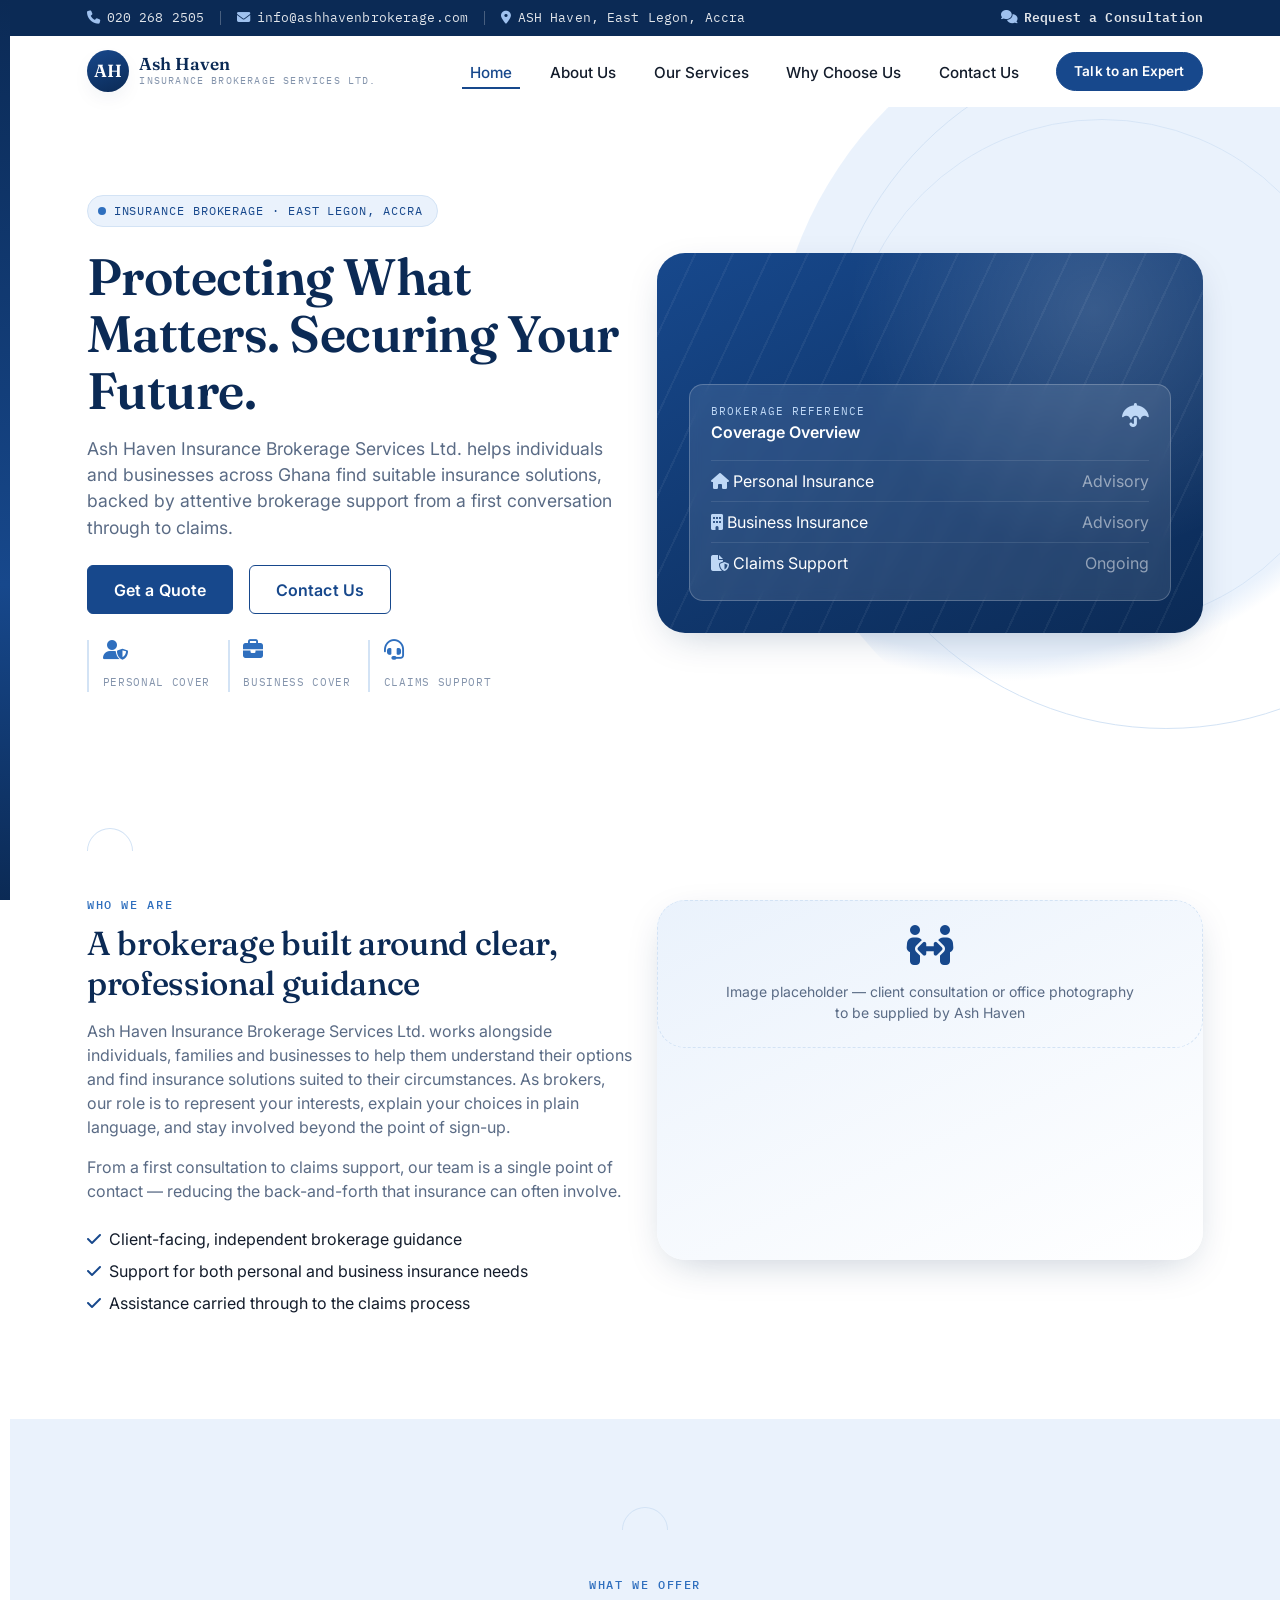
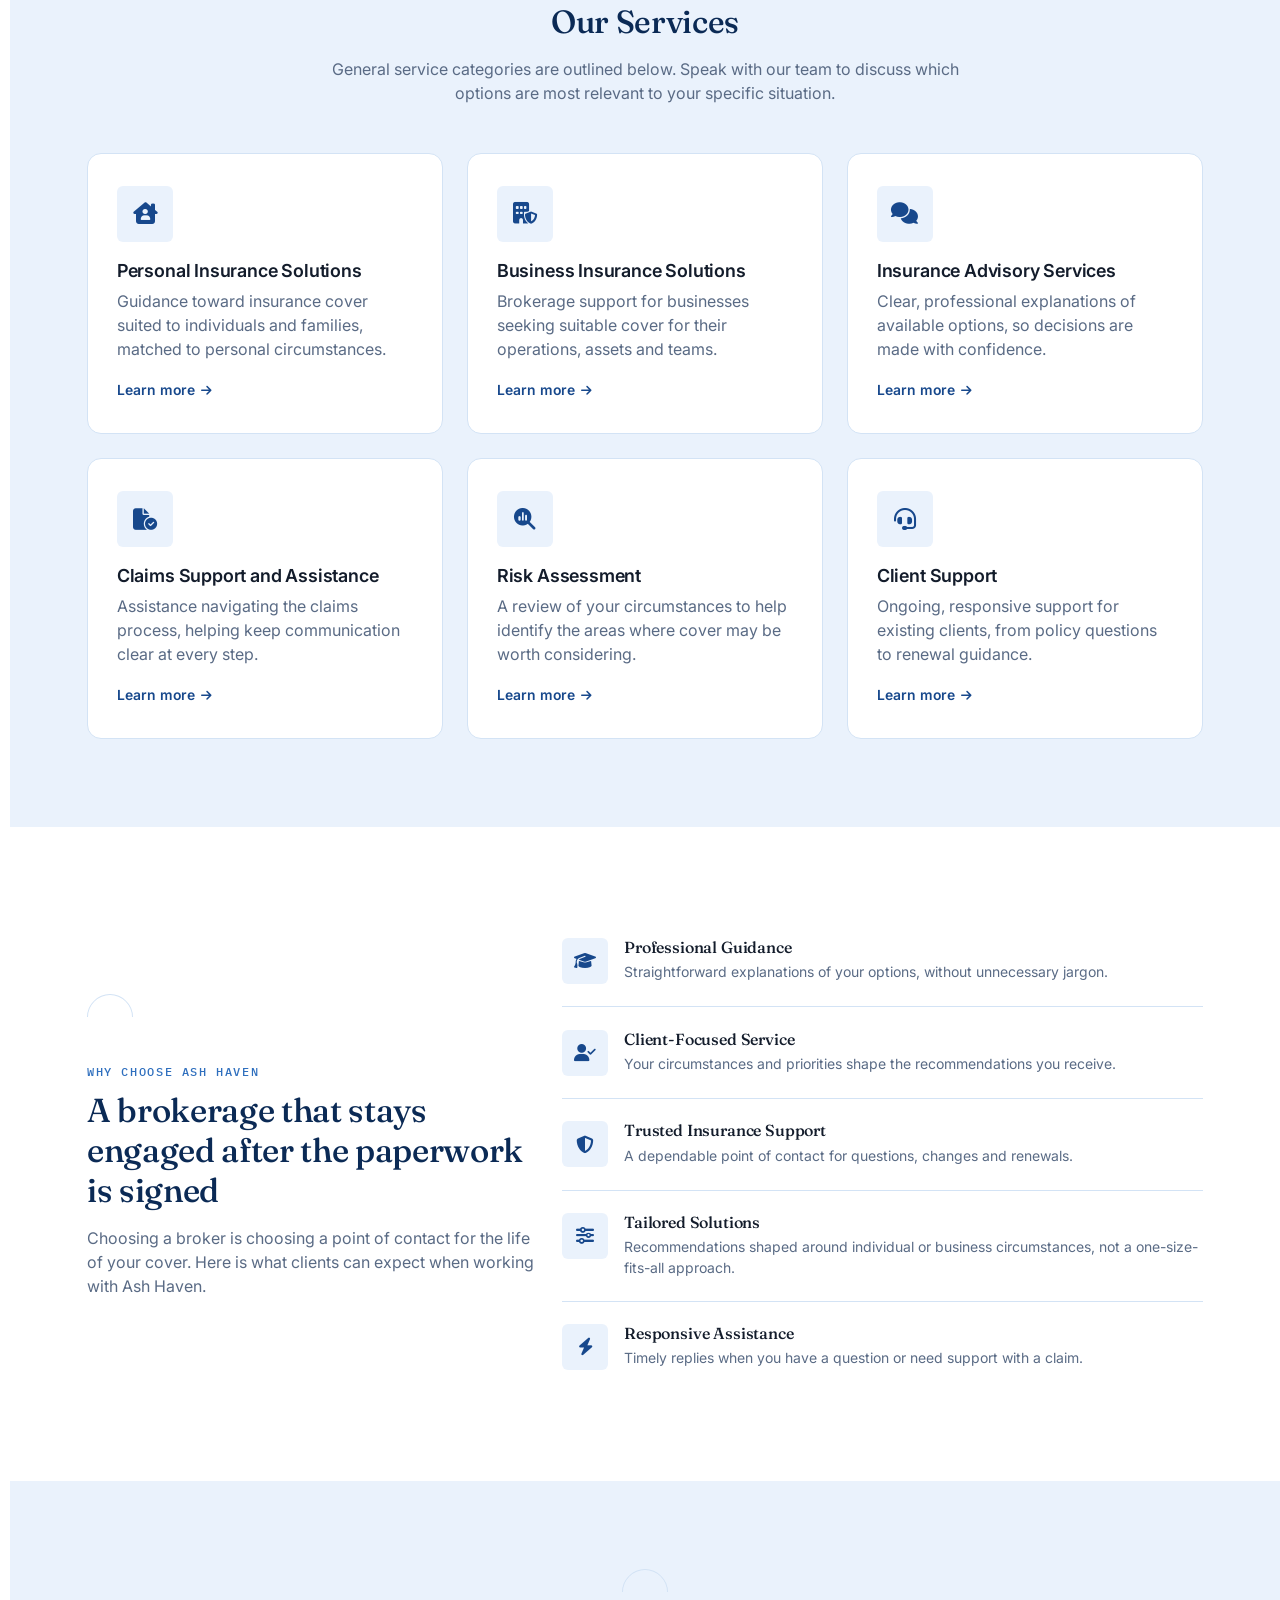
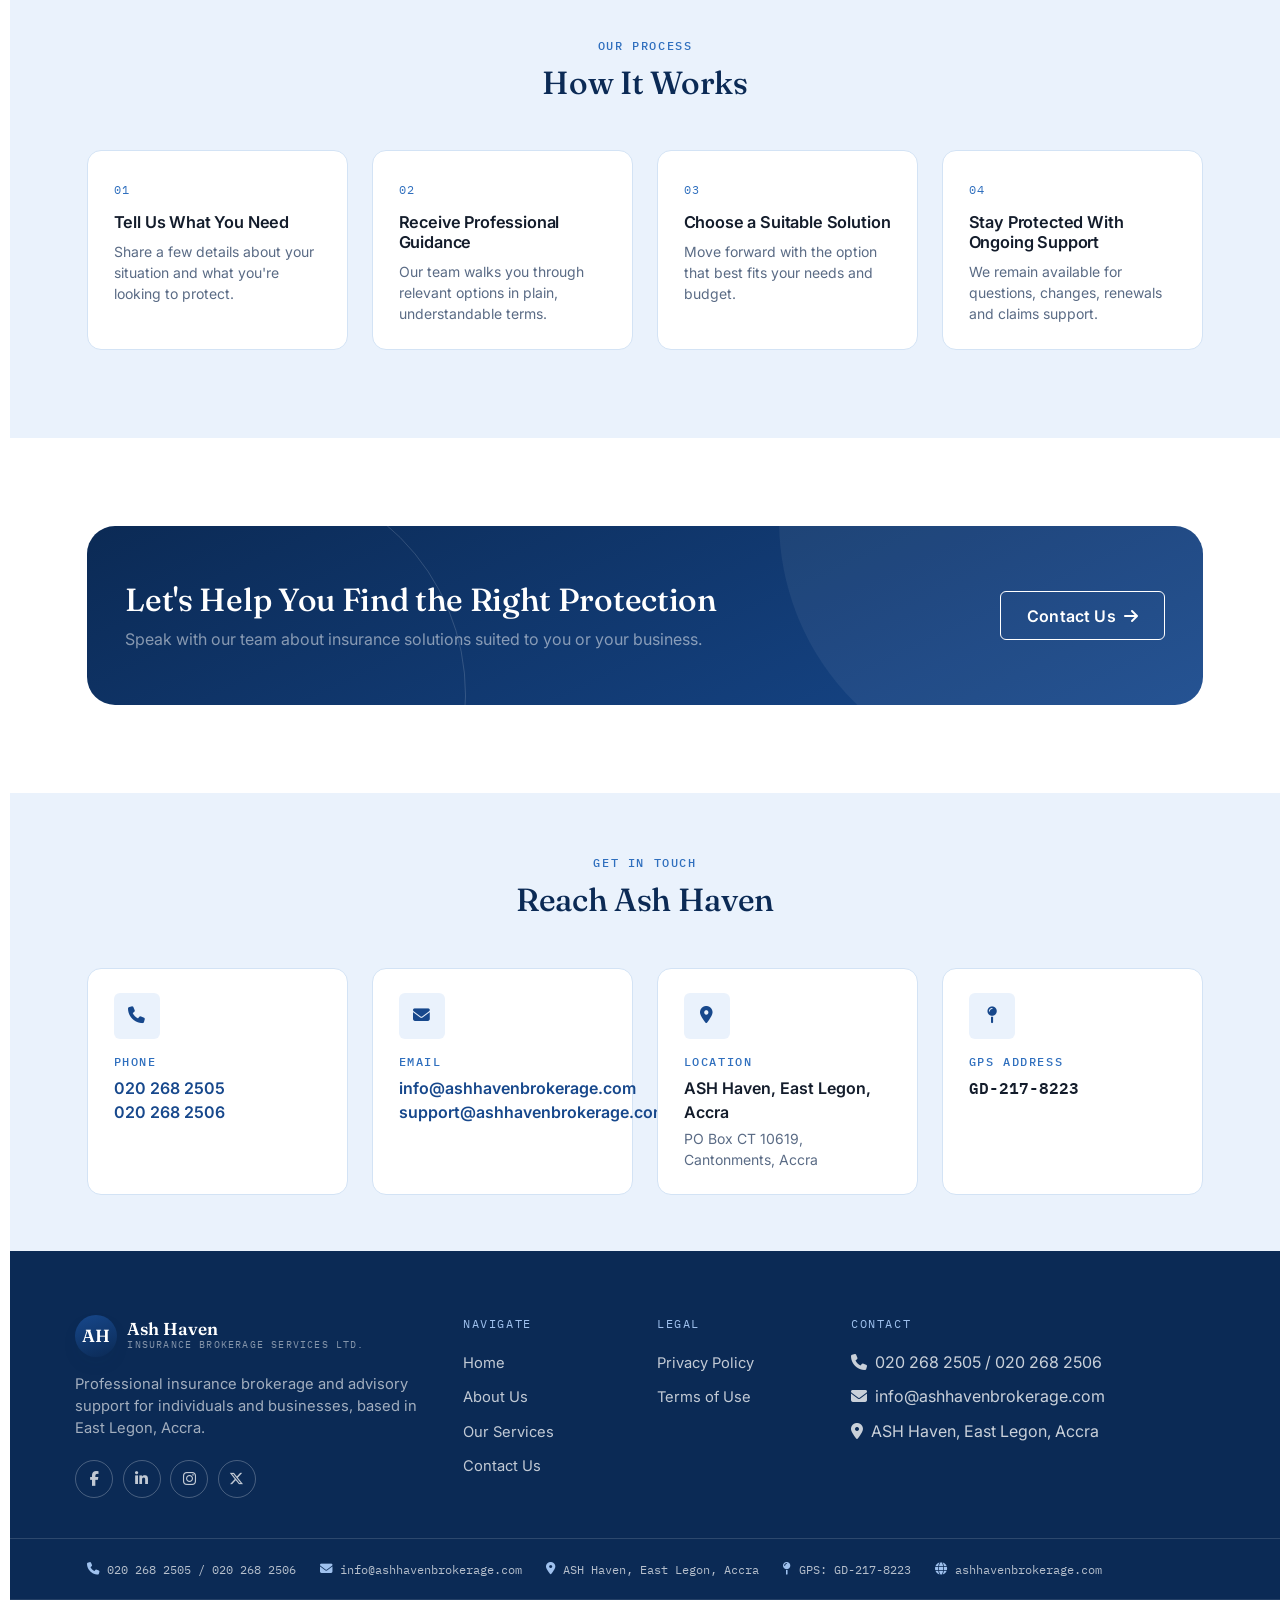
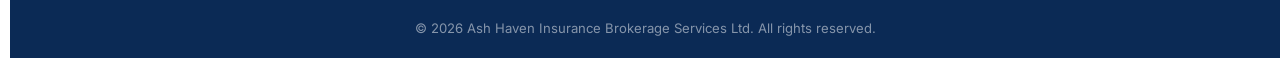
==== index.html @ ca1a1d27 "Add files via upload" ====
<!DOCTYPE html>
<html lang="en">
<head>
  <meta charset="UTF-8">
  <meta name="viewport" content="width=device-width, initial-scale=1.0">
  <title>Ash Haven Insurance Brokerage Services Ltd. | Insurance Brokerage in Accra, Ghana</title>
  <meta name="description" content="Ash Haven Insurance Brokerage Services Ltd. provides professional insurance brokerage and advisory support for individuals and businesses in East Legon, Accra, Ghana.">
  <meta name="keywords" content="Insurance Brokerage Services in Ghana, Insurance Brokerage in Accra, Insurance Advisory Services, Business and Personal Insurance Support">
  <meta name="author" content="Ash Haven Insurance Brokerage Services Ltd.">

  <!-- Open Graph -->
  <meta property="og:type" content="website">
  <meta property="og:title" content="Ash Haven Insurance Brokerage Services Ltd.">
  <meta property="og:description" content="Protecting what matters. Professional insurance brokerage and advisory support for individuals and businesses in Accra, Ghana.">
  <meta property="og:url" content="https://ashhavenbrokerage.com/">
  <meta property="og:site_name" content="Ash Haven Insurance Brokerage Services Ltd.">
  <!-- Replace with the final social preview image before launch -->
  <meta property="og:image" content="assets/images/og-cover.jpg">

  <!-- Favicon placeholder — replace with the official Ash Haven mark -->
  <link rel="icon" type="image/png" href="assets/images/favicon.png">

  <!-- Fonts -->
  <link rel="preconnect" href="https://fonts.googleapis.com">
  <link href="https://fonts.googleapis.com/css2?family=Fraunces:opsz,wght@9..144,500;9..144,600;9..144,700&family=Inter:wght@400;500;600;700&family=IBM+Plex+Mono:wght@400;500&display=swap" rel="stylesheet">

  <!-- Bootstrap 5 -->
  <link href="https://cdn.jsdelivr.net/npm/bootstrap@5.3.3/dist/css/bootstrap.min.css" rel="stylesheet">
  <!-- Font Awesome -->
  <link rel="stylesheet" href="https://cdnjs.cloudflare.com/ajax/libs/font-awesome/6.5.2/css/all.min.css">

  <!-- Site styles -->
  <link rel="stylesheet" href="assets/css/style.css">
</head>
<body>

  <!-- Signature spine (see style.css for notes) -->
  <div class="spine" aria-hidden="true"></div>

  <!-- =========================================================
       TOP CONTACT BAR
       ========================================================= -->
  <div class="topbar d-none d-md-block">
    <div class="container d-flex justify-content-between align-items-center py-2">
      <div class="d-flex align-items-center gap-3">
        <a href="tel:0202682505"><i class="fa-solid fa-phone"></i>020 268 2505</a>
        <span class="divider"></span>
        <a href="mailto:info@ashhavenbrokerage.com"><i class="fa-solid fa-envelope"></i>info@ashhavenbrokerage.com</a>
        <span class="divider"></span>
        <span><i class="fa-solid fa-location-dot"></i>ASH Haven, East Legon, Accra</span>
      </div>
      <a href="contact.html" class="fw-semibold"><i class="fa-solid fa-comments"></i>Request a Consultation</a>
    </div>
  </div>

  <!-- =========================================================
       NAVIGATION
       ========================================================= -->
  <nav class="navbar navbar-expand-lg main-nav sticky-top">
    <div class="container">
      <a class="navbar-brand-wrap text-decoration-none" href="index.html">
        <span class="brand-mark">AH</span>
        <span>
          <span class="brand-name">Ash Haven</span>
          <span class="brand-sub">Insurance Brokerage Services Ltd.</span>
        </span>
      </a>
      <button class="navbar-toggler" type="button" data-bs-toggle="collapse" data-bs-target="#mainNavCollapse" aria-controls="mainNavCollapse" aria-expanded="false" aria-label="Toggle navigation">
        <span class="navbar-toggler-icon"></span>
      </button>
      <div class="collapse navbar-collapse justify-content-end" id="mainNavCollapse">
        <ul class="navbar-nav align-items-lg-center gap-lg-1 py-3 py-lg-0">
          <li class="nav-item"><a class="nav-link active" href="index.html">Home</a></li>
          <li class="nav-item"><a class="nav-link" href="about.html">About Us</a></li>
          <li class="nav-item"><a class="nav-link" href="services.html">Our Services</a></li>
          <li class="nav-item"><a class="nav-link" href="index.html#why-choose-us">Why Choose Us</a></li>
          <li class="nav-item"><a class="nav-link" href="contact.html">Contact Us</a></li>
          <li class="nav-item ms-lg-3">
            <a class="btn btn-brand btn-sm-pill" href="contact.html">Talk to an Expert</a>
          </li>
        </ul>
      </div>
    </div>
  </nav>

  <!-- =========================================================
       HERO
       ========================================================= -->
  <header class="hero">
    <div class="hero-arc" aria-hidden="true"></div>
    <div class="hero-arc-line" aria-hidden="true"></div>
    <div class="hero-arc-line inner" aria-hidden="true"></div>
    <div class="container hero-content">
      <div class="row align-items-center gy-5">
        <div class="col-lg-6">
          <span class="hero-badge"><span class="dot"></span>Insurance Brokerage &middot; East Legon, Accra</span>
          <h1>Protecting What Matters. Securing Your Future.</h1>
          <p class="hero-lead mt-3 mb-4">
            Ash Haven Insurance Brokerage Services Ltd. helps individuals and businesses
            across Ghana find suitable insurance solutions, backed by attentive brokerage
            support from a first conversation through to claims.
          </p>
          <div class="d-flex flex-wrap gap-3">
            <a href="contact.html" class="btn btn-brand">Get a Quote</a>
            <a href="contact.html" class="btn btn-outline-navy">Contact Us</a>
          </div>

          <div class="hero-stats-row">
            <div class="hero-stat">
              <i class="fa-solid fa-user-shield mb-2 d-block fs-5"></i>
              <span class="hero-stat-label">Personal Cover</span>
            </div>
            <div class="hero-stat">
              <i class="fa-solid fa-briefcase mb-2 d-block fs-5"></i>
              <span class="hero-stat-label">Business Cover</span>
            </div>
            <div class="hero-stat">
              <i class="fa-solid fa-headset mb-2 d-block fs-5"></i>
              <span class="hero-stat-label">Claims Support</span>
            </div>
          </div>
        </div>

        <div class="col-lg-6">
          <!-- Replace with official brand photography before launch -->
          <div class="hero-visual">
            <div class="hero-visual-card">
              <div class="d-flex justify-content-between align-items-start mb-3">
                <div>
                  <span class="d-block" style="font-family:var(--font-mono); font-size:0.7rem; letter-spacing:.1em; text-transform:uppercase; color:#BFD8F6;">Brokerage Reference</span>
                  <span class="fw-semibold">Coverage Overview</span>
                </div>
                <i class="fa-solid fa-umbrella fs-4"></i>
              </div>
              <div class="d-flex justify-content-between py-2 border-top border-white border-opacity-10">
                <span><i class="fa-solid fa-house"></i> Personal Insurance</span>
                <span class="text-white-50">Advisory</span>
              </div>
              <div class="d-flex justify-content-between py-2 border-top border-white border-opacity-10">
                <span><i class="fa-solid fa-building"></i> Business Insurance</span>
                <span class="text-white-50">Advisory</span>
              </div>
              <div class="d-flex justify-content-between py-2 border-top border-white border-opacity-10">
                <span><i class="fa-solid fa-file-shield"></i> Claims Support</span>
                <span class="text-white-50">Ongoing</span>
              </div>
            </div>
          </div>
        </div>
      </div>
    </div>
  </header>

  <!-- =========================================================
       TRUST / INTRODUCTION
       ========================================================= -->
  <section class="section">
    <div class="container">
      <div class="row align-items-center gy-5">
        <div class="col-lg-6 reveal">
          <div class="divider-arc"></div>
          <span class="eyebrow">Who We Are</span>
          <h2 class="mt-2 mb-3" style="font-size:clamp(1.6rem,2.6vw,2.1rem);">A brokerage built around clear, professional guidance</h2>
          <p class="text-slate mb-3">
            Ash Haven Insurance Brokerage Services Ltd. works alongside individuals, families
            and businesses to help them understand their options and find insurance solutions
            suited to their circumstances. As brokers, our role is to represent your interests,
            explain your choices in plain language, and stay involved beyond the point of sign-up.
          </p>
          <p class="text-slate mb-4">
            From a first consultation to claims support, our team is a single point of contact —
            reducing the back-and-forth that insurance can often involve.
          </p>
          <ul class="list-unstyled d-flex flex-column gap-2">
            <li><i class="fa-solid fa-check text-brand me-2"></i>Client-facing, independent brokerage guidance</li>
            <li><i class="fa-solid fa-check text-brand me-2"></i>Support for both personal and business insurance needs</li>
            <li><i class="fa-solid fa-check text-brand me-2"></i>Assistance carried through to the claims process</li>
          </ul>
        </div>
        <div class="col-lg-6 reveal reveal-delay-1">
          <div class="rounded-lg shadow-soft overflow-hidden position-relative" style="min-height:360px; background: linear-gradient(155deg, var(--blue-pale), var(--white));">
            <!-- Placeholder for a professional photograph (advisor with client, or office setting). Replace src path once official photography is available. -->
            <div class="d-flex flex-column align-items-center justify-content-center h-100 text-center p-4" style="border: 1.5px dashed var(--blue-hairline); border-radius: var(--radius-lg);">
              <i class="fa-solid fa-people-arrows fs-1 text-brand mb-3"></i>
              <p class="text-slate mb-0 small">Image placeholder — client consultation or office photography<br>to be supplied by Ash Haven</p>
            </div>
          </div>
        </div>
      </div>
    </div>
  </section>

  <!-- =========================================================
       OUR SERVICES
       ========================================================= -->
  <section class="section bg-pale">
    <div class="container">
      <div class="section-head mx-auto text-center reveal">
        <div class="divider-arc mx-auto"></div>
        <span class="eyebrow">What We Offer</span>
        <h2 class="mt-2">Our Services</h2>
        <p class="text-slate mt-3">
          General service categories are outlined below. Speak with our team to discuss
          which options are most relevant to your specific situation.
        </p>
      </div>

      <div class="row g-4">
        <div class="col-md-6 col-lg-4 reveal">
          <div class="card-service">
            <div class="icon-tile"><i class="fa-solid fa-house-chimney-user"></i></div>
            <h3>Personal Insurance Solutions</h3>
            <p class="text-slate">Guidance toward insurance cover suited to individuals and families, matched to personal circumstances.</p>
            <a href="services.html" class="service-link text-brand">Learn more <i class="fa-solid fa-arrow-right"></i></a>
          </div>
        </div>
        <div class="col-md-6 col-lg-4 reveal reveal-delay-1">
          <div class="card-service">
            <div class="icon-tile"><i class="fa-solid fa-building-shield"></i></div>
            <h3>Business Insurance Solutions</h3>
            <p class="text-slate">Brokerage support for businesses seeking suitable cover for their operations, assets and teams.</p>
            <a href="services.html" class="service-link text-brand">Learn more <i class="fa-solid fa-arrow-right"></i></a>
          </div>
        </div>
        <div class="col-md-6 col-lg-4 reveal reveal-delay-2">
          <div class="card-service">
            <div class="icon-tile"><i class="fa-solid fa-comments"></i></div>
            <h3>Insurance Advisory Services</h3>
            <p class="text-slate">Clear, professional explanations of available options, so decisions are made with confidence.</p>
            <a href="services.html" class="service-link text-brand">Learn more <i class="fa-solid fa-arrow-right"></i></a>
          </div>
        </div>
        <div class="col-md-6 col-lg-4 reveal">
          <div class="card-service">
            <div class="icon-tile"><i class="fa-solid fa-file-circle-check"></i></div>
            <h3>Claims Support and Assistance</h3>
            <p class="text-slate">Assistance navigating the claims process, helping keep communication clear at every step.</p>
            <a href="services.html" class="service-link text-brand">Learn more <i class="fa-solid fa-arrow-right"></i></a>
          </div>
        </div>
        <div class="col-md-6 col-lg-4 reveal reveal-delay-1">
          <div class="card-service">
            <div class="icon-tile"><i class="fa-solid fa-magnifying-glass-chart"></i></div>
            <h3>Risk Assessment</h3>
            <p class="text-slate">A review of your circumstances to help identify the areas where cover may be worth considering.</p>
            <a href="services.html" class="service-link text-brand">Learn more <i class="fa-solid fa-arrow-right"></i></a>
          </div>
        </div>
        <div class="col-md-6 col-lg-4 reveal reveal-delay-2">
          <div class="card-service">
            <div class="icon-tile"><i class="fa-solid fa-headset"></i></div>
            <h3>Client Support</h3>
            <p class="text-slate">Ongoing, responsive support for existing clients, from policy questions to renewal guidance.</p>
            <a href="services.html" class="service-link text-brand">Learn more <i class="fa-solid fa-arrow-right"></i></a>
          </div>
        </div>
      </div>
    </div>
  </section>

  <!-- =========================================================
       WHY CHOOSE ASH HAVEN
       ========================================================= -->
  <section class="section" id="why-choose-us">
    <div class="container">
      <div class="row align-items-center gy-5">
        <div class="col-lg-5 reveal">
          <div class="divider-arc"></div>
          <span class="eyebrow">Why Choose Ash Haven</span>
          <h2 class="mt-2 mb-3" style="font-size:clamp(1.6rem,2.6vw,2.1rem);">A brokerage that stays engaged after the paperwork is signed</h2>
          <p class="text-slate">
            Choosing a broker is choosing a point of contact for the life of your cover.
            Here is what clients can expect when working with Ash Haven.
          </p>
        </div>
        <div class="col-lg-7 reveal reveal-delay-1">
          <div class="card-value">
            <div class="icon-tile"><i class="fa-solid fa-graduation-cap"></i></div>
            <div>
              <h3 class="h6 mb-1">Professional Guidance</h3>
              <p class="text-slate mb-0 small">Straightforward explanations of your options, without unnecessary jargon.</p>
            </div>
          </div>
          <div class="card-value">
            <div class="icon-tile"><i class="fa-solid fa-user-check"></i></div>
            <div>
              <h3 class="h6 mb-1">Client-Focused Service</h3>
              <p class="text-slate mb-0 small">Your circumstances and priorities shape the recommendations you receive.</p>
            </div>
          </div>
          <div class="card-value">
            <div class="icon-tile"><i class="fa-solid fa-shield-halved"></i></div>
            <div>
              <h3 class="h6 mb-1">Trusted Insurance Support</h3>
              <p class="text-slate mb-0 small">A dependable point of contact for questions, changes and renewals.</p>
            </div>
          </div>
          <div class="card-value">
            <div class="icon-tile"><i class="fa-solid fa-sliders"></i></div>
            <div>
              <h3 class="h6 mb-1">Tailored Solutions</h3>
              <p class="text-slate mb-0 small">Recommendations shaped around individual or business circumstances, not a one-size-fits-all approach.</p>
            </div>
          </div>
          <div class="card-value">
            <div class="icon-tile"><i class="fa-solid fa-bolt"></i></div>
            <div>
              <h3 class="h6 mb-1">Responsive Assistance</h3>
              <p class="text-slate mb-0 small">Timely replies when you have a question or need support with a claim.</p>
            </div>
          </div>
        </div>
      </div>
    </div>
  </section>

  <!-- =========================================================
       HOW IT WORKS
       ========================================================= -->
  <section class="section bg-pale">
    <div class="container">
      <div class="section-head mx-auto text-center reveal">
        <div class="divider-arc mx-auto"></div>
        <span class="eyebrow">Our Process</span>
        <h2 class="mt-2">How It Works</h2>
      </div>

      <div class="row g-4">
        <div class="col-md-6 col-lg-3 reveal position-relative">
          <div class="step-card">
            <span class="step-number">01</span>
            <h3>Tell Us What You Need</h3>
            <p class="text-slate small mb-0">Share a few details about your situation and what you're looking to protect.</p>
          </div>
          <i class="fa-solid fa-chevron-right step-connector"></i>
        </div>
        <div class="col-md-6 col-lg-3 reveal reveal-delay-1 position-relative">
          <div class="step-card">
            <span class="step-number">02</span>
            <h3>Receive Professional Guidance</h3>
            <p class="text-slate small mb-0">Our team walks you through relevant options in plain, understandable terms.</p>
          </div>
          <i class="fa-solid fa-chevron-right step-connector"></i>
        </div>
        <div class="col-md-6 col-lg-3 reveal reveal-delay-2 position-relative">
          <div class="step-card">
            <span class="step-number">03</span>
            <h3>Choose a Suitable Solution</h3>
            <p class="text-slate small mb-0">Move forward with the option that best fits your needs and budget.</p>
          </div>
          <i class="fa-solid fa-chevron-right step-connector"></i>
        </div>
        <div class="col-md-6 col-lg-3 reveal reveal-delay-3">
          <div class="step-card">
            <span class="step-number">04</span>
            <h3>Stay Protected With Ongoing Support</h3>
            <p class="text-slate small mb-0">We remain available for questions, changes, renewals and claims support.</p>
          </div>
        </div>
      </div>
    </div>
  </section>

  <!-- =========================================================
       CALL TO ACTION
       ========================================================= -->
  <section class="section">
    <div class="container">
      <div class="cta-band reveal">
        <div class="row align-items-center gy-4">
          <div class="col-lg-8">
            <h2 class="mb-2" style="font-size:clamp(1.5rem,2.6vw,2rem);">Let's Help You Find the Right Protection</h2>
            <p class="mb-0 text-white-50">Speak with our team about insurance solutions suited to you or your business.</p>
          </div>
          <div class="col-lg-4 text-lg-end cta-actions">
            <a href="contact.html" class="btn btn-outline-brand">Contact Us <i class="fa-solid fa-arrow-right ms-1"></i></a>
          </div>
        </div>
      </div>
    </div>
  </section>

  <!-- =========================================================
       CONTACT PREVIEW
       ========================================================= -->
  <section class="section-sm bg-pale">
    <div class="container">
      <div class="section-head mx-auto text-center reveal">
        <span class="eyebrow">Get in Touch</span>
        <h2 class="mt-2">Reach Ash Haven</h2>
      </div>
      <div class="row g-4">
        <div class="col-md-6 col-lg-3 reveal">
          <div class="contact-info-card">
            <div class="icon-tile"><i class="fa-solid fa-phone"></i></div>
            <span class="eyebrow">Phone</span>
            <a href="tel:0202682505" class="d-block text-ink text-decoration-none fw-semibold">020 268 2505</a>
            <a href="tel:0202682506" class="d-block text-ink text-decoration-none fw-semibold">020 268 2506</a>
          </div>
        </div>
        <div class="col-md-6 col-lg-3 reveal reveal-delay-1">
          <div class="contact-info-card">
            <div class="icon-tile"><i class="fa-solid fa-envelope"></i></div>
            <span class="eyebrow">Email</span>
            <a href="mailto:info@ashhavenbrokerage.com" class="d-block text-decoration-none fw-semibold">info@ashhavenbrokerage.com</a>
            <a href="mailto:support@ashhavenbrokerage.com" class="d-block text-decoration-none fw-semibold">support@ashhavenbrokerage.com</a>
          </div>
        </div>
        <div class="col-md-6 col-lg-3 reveal reveal-delay-2">
          <div class="contact-info-card">
            <div class="icon-tile"><i class="fa-solid fa-location-dot"></i></div>
            <span class="eyebrow">Location</span>
            <span class="d-block fw-semibold">ASH Haven, East Legon, Accra</span>
            <span class="d-block text-slate small mt-1">PO Box CT 10619, Cantonments, Accra</span>
          </div>
        </div>
        <div class="col-md-6 col-lg-3 reveal reveal-delay-3">
          <div class="contact-info-card">
            <div class="icon-tile"><i class="fa-solid fa-map-pin"></i></div>
            <span class="eyebrow">GPS Address</span>
            <span class="d-block fw-semibold" style="font-family:var(--font-mono);">GD-217-8223</span>
          </div>
        </div>
      </div>
    </div>
  </section>

  <!-- =========================================================
       FOOTER
       ========================================================= -->
  <footer class="site-footer">
    <div class="container footer-top">
      <div class="row gy-4">
        <div class="col-lg-4 footer-brand">
          <div class="navbar-brand-wrap mb-3">
            <span class="brand-mark">AH</span>
            <span>
              <span class="brand-name">Ash Haven</span>
              <span class="brand-sub">Insurance Brokerage Services Ltd.</span>
            </span>
          </div>
          <p class="footer-desc">
            Professional insurance brokerage and advisory support for individuals
            and businesses, based in East Legon, Accra.
          </p>
          <div class="social-row">
            <!-- Replace href values with official social profiles -->
            <a href="#" class="social-icon" aria-label="Facebook"><i class="fa-brands fa-facebook-f"></i></a>
            <a href="#" class="social-icon" aria-label="LinkedIn"><i class="fa-brands fa-linkedin-in"></i></a>
            <a href="#" class="social-icon" aria-label="Instagram"><i class="fa-brands fa-instagram"></i></a>
            <a href="#" class="social-icon" aria-label="X (Twitter)"><i class="fa-brands fa-x-twitter"></i></a>
          </div>
        </div>
        <div class="col-6 col-lg-2">
          <div class="footer-heading">Navigate</div>
          <ul class="list-unstyled footer-links">
            <li><a href="index.html">Home</a></li>
            <li><a href="about.html">About Us</a></li>
            <li><a href="services.html">Our Services</a></li>
            <li><a href="contact.html">Contact Us</a></li>
          </ul>
        </div>
        <div class="col-6 col-lg-2">
          <div class="footer-heading">Legal</div>
          <ul class="list-unstyled footer-links">
            <!-- Placeholder pages — link to real policies before launch -->
            <li><a href="#">Privacy Policy</a></li>
            <li><a href="#">Terms of Use</a></li>
          </ul>
        </div>
        <div class="col-lg-4">
          <div class="footer-heading">Contact</div>
          <ul class="list-unstyled footer-links">
            <li><i class="fa-solid fa-phone me-2"></i>020 268 2505 / 020 268 2506</li>
            <li><i class="fa-solid fa-envelope me-2"></i>info@ashhavenbrokerage.com</li>
            <li><i class="fa-solid fa-location-dot me-2"></i>ASH Haven, East Legon, Accra</li>
          </ul>
        </div>
      </div>
    </div>

    <!-- Letterhead-style contact strip -->
    <div class="footer-strip">
      <div class="container d-flex flex-wrap gap-3 gap-md-4 justify-content-center justify-content-md-start">
        <span class="strip-item"><i class="fa-solid fa-phone"></i>020 268 2505 / 020 268 2506</span>
        <span class="strip-item"><i class="fa-solid fa-envelope"></i>info@ashhavenbrokerage.com</span>
        <span class="strip-item"><i class="fa-solid fa-location-dot"></i>ASH Haven, East Legon, Accra</span>
        <span class="strip-item"><i class="fa-solid fa-map-pin"></i>GPS: GD-217-8223</span>
        <span class="strip-item"><i class="fa-solid fa-globe"></i>ashhavenbrokerage.com</span>
      </div>
    </div>

    <div class="footer-bottom text-center">
      <div class="container">
        &copy; <span data-current-year></span> Ash Haven Insurance Brokerage Services Ltd. All rights reserved.
      </div>
    </div>
  </footer>

  <button class="scroll-top-btn" aria-label="Scroll to top">
    <i class="fa-solid fa-arrow-up"></i>
  </button>

  <!-- Bootstrap bundle (includes Popper) -->
  <script src="https://cdn.jsdelivr.net/npm/bootstrap@5.3.3/dist/js/bootstrap.bundle.min.js"></script>
  <script src="assets/js/script.js"></script>
</body>
</html>
---- assets/css/style.css ----
/* =====================================================================
   ASH HAVEN INSURANCE BROKERAGE SERVICES LTD.
   Stylesheet
   ---------------------------------------------------------------------
   Design language notes (safe to leave in place for future editors):
   - Palette is drawn from the company's own letterhead: deep policy-blue
     as the anchor color, a paler "certificate" blue for backgrounds,
     and warm ink for text. No emoji anywhere — Font Awesome only.
   - Display type is "Fraunces" (a serif with real editorial weight, used
     sparingly for headlines) paired with "Inter" for body copy and
     "IBM Plex Mono" for small reference labels (eyebrows, addresses,
     the GPS/PO Box line) — a nod to the reference-number language of
     insurance documents (policy numbers, GPS codes, PO Box codes).
   - The recurring visual signature is the "spine": a solid navy vertical
     bar, taken directly from the left edge of the company's letterhead,
     reused as a structural device across the header, hero and footer —
     plus a thin arcing line motif echoing the umbrella mark in the logo.
   ===================================================================== */

:root {
  /* ---- Color tokens -------------------------------------------------- */
  --navy-deep:     #0B2A55;   /* letterhead spine / footer base */
  --blue-brand:    #17488C;   /* primary brand blue */
  --blue-mid:      #2F6FBE;   /* interactive / gradient partner */
  --blue-pale:     #EAF2FC;   /* section backgrounds */
  --blue-hairline: #D3E3F5;   /* borders on light sections */
  --ink:           #131C2B;   /* primary text */
  --slate:         #5A6B85;   /* secondary text */
  --slate-soft:    #8494AC;   /* tertiary / captions on light */
  --white:         #FFFFFF;
  --gold-accent:   #C7A25A;   /* used at 1% strength — seal/accent only */

  /* ---- Type ------------------------------------------------------------ */
  --font-display: "Fraunces", "Iowan Old Style", Georgia, serif;
  --font-body: "Inter", -apple-system, BlinkMacSystemFont, "Segoe UI", sans-serif;
  --font-mono: "IBM Plex Mono", "SFMono-Regular", Menlo, monospace;

  /* ---- Layout ------------------------------------------------------- */
  --spine-width: 10px;
  --radius-sm: 6px;
  --radius-md: 14px;
  --radius-lg: 28px;
  --shadow-soft: 0 12px 40px -14px rgba(11, 42, 85, 0.28);
  --shadow-card: 0 8px 24px -10px rgba(11, 42, 85, 0.18);
  --ease: cubic-bezier(0.22, 1, 0.36, 1);
}

/* =====================================================================
   Base
   ===================================================================== */

html {
  scroll-behavior: smooth;
}

@media (prefers-reduced-motion: reduce) {
  html { scroll-behavior: auto; }
  *, *::before, *::after {
    animation-duration: 0.001ms !important;
    animation-iteration-count: 1 !important;
    transition-duration: 0.001ms !important;
    scroll-behavior: auto !important;
  }
}

body {
  font-family: var(--font-body);
  color: var(--ink);
  background-color: var(--white);
  -webkit-font-smoothing: antialiased;
  padding-left: var(--spine-width);
}

h1, h2, h3, h4,
.font-display {
  font-family: var(--font-display);
  color: var(--navy-deep);
  letter-spacing: -0.01em;
}

.eyebrow {
  font-family: var(--font-mono);
  font-size: 0.72rem;
  letter-spacing: 0.14em;
  text-transform: uppercase;
  color: var(--blue-mid);
  font-weight: 500;
}

.text-slate { color: var(--slate); }
.text-brand { color: var(--blue-brand) !important; }
.bg-pale { background-color: var(--blue-pale); }
.bg-navy { background-color: var(--navy-deep); }

a { color: var(--blue-brand); }
a:hover { color: var(--navy-deep); }

:focus-visible {
  outline: 3px solid var(--blue-mid);
  outline-offset: 2px;
}

/* =====================================================================
   The Spine — signature element
   A fixed navy bar along the left edge of the viewport, lifted straight
   from the letterhead. Present on every page as a quiet constant.
   ===================================================================== */

.spine {
  position: fixed;
  top: 0;
  left: 0;
  width: var(--spine-width);
  height: 100%;
  background: linear-gradient(180deg, var(--navy-deep) 0%, var(--blue-brand) 65%, var(--navy-deep) 100%);
  z-index: 1050;
}

/* =====================================================================
   Buttons
   ===================================================================== */

.btn {
  font-weight: 600;
  border-radius: var(--radius-sm);
  padding: 0.72rem 1.6rem;
  transition: transform 0.25s var(--ease), box-shadow 0.25s var(--ease), background-color 0.25s var(--ease), color 0.25s var(--ease);
  letter-spacing: 0.01em;
}

.btn-brand {
  background-color: var(--blue-brand);
  border: 1px solid var(--blue-brand);
  color: var(--white);
}
.btn-brand:hover, .btn-brand:focus {
  background-color: var(--navy-deep);
  border-color: var(--navy-deep);
  color: var(--white);
  transform: translateY(-2px);
  box-shadow: var(--shadow-soft);
}

.btn-outline-brand {
  background-color: transparent;
  border: 1.5px solid var(--white);
  color: var(--white);
}
.btn-outline-brand:hover, .btn-outline-brand:focus {
  background-color: var(--white);
  color: var(--navy-deep);
  transform: translateY(-2px);
}

.btn-outline-navy {
  background-color: transparent;
  border: 1.5px solid var(--blue-brand);
  color: var(--blue-brand);
}
.btn-outline-navy:hover {
  background-color: var(--blue-brand);
  color: var(--white);
  transform: translateY(-2px);
}

.btn-sm-pill {
  border-radius: 50px;
  padding: 0.5rem 1.1rem;
  font-size: 0.85rem;
}

/* =====================================================================
   Top contact bar
   ===================================================================== */

.topbar {
  background-color: var(--navy-deep);
  color: rgba(255,255,255,0.88);
  font-size: 0.83rem;
  font-family: var(--font-mono);
  letter-spacing: 0.01em;
}

.topbar a {
  color: rgba(255,255,255,0.88);
  text-decoration: none;
}
.topbar a:hover { color: var(--white); }

.topbar .divider {
  width: 1px;
  height: 14px;
  background: rgba(255,255,255,0.25);
  display: inline-block;
}

.topbar .bi, .topbar .fa-solid, .topbar .fa-regular {
  color: #9FC1EE;
  margin-right: 0.4rem;
}

/* =====================================================================
   Navigation
   ===================================================================== */

.navbar-brand-wrap {
  display: flex;
  align-items: center;
  gap: 0.65rem;
}

.brand-mark {
  width: 42px;
  height: 42px;
  border-radius: 50%;
  background: linear-gradient(160deg, var(--blue-brand), var(--navy-deep));
  display: flex;
  align-items: center;
  justify-content: center;
  color: var(--white);
  font-family: var(--font-display);
  font-weight: 600;
  font-size: 1.1rem;
  flex-shrink: 0;
  box-shadow: var(--shadow-card);
}

.brand-name {
  font-family: var(--font-display);
  font-weight: 600;
  font-size: 1.08rem;
  color: var(--navy-deep);
  line-height: 1.15;
  display: block;
}

.brand-sub {
  font-family: var(--font-mono);
  font-size: 0.62rem;
  letter-spacing: 0.12em;
  text-transform: uppercase;
  color: var(--slate-soft);
  display: block;
}

.main-nav {
  background-color: rgba(255,255,255,0.96);
  transition: box-shadow 0.3s var(--ease), padding 0.3s var(--ease);
  padding-top: 0.9rem;
  padding-bottom: 0.9rem;
}

.main-nav.is-scrolled {
  box-shadow: 0 6px 24px -12px rgba(11,42,85,0.25);
  padding-top: 0.55rem;
  padding-bottom: 0.55rem;
}

.main-nav .nav-link {
  color: var(--ink);
  font-weight: 500;
  font-size: 0.95rem;
  margin: 0 0.55rem;
  position: relative;
  padding-bottom: 4px;
}

.main-nav .nav-link::after {
  content: "";
  position: absolute;
  left: 0;
  bottom: 0;
  width: 0;
  height: 2px;
  background: var(--blue-brand);
  transition: width 0.25s var(--ease);
}

.main-nav .nav-link:hover::after,
.main-nav .nav-link.active::after {
  width: 100%;
}

.main-nav .nav-link.active {
  color: var(--blue-brand);
}

/* =====================================================================
   Hero
   ===================================================================== */

.hero {
  position: relative;
  overflow: hidden;
  background: var(--white);
  padding-top: 5.5rem;
  padding-bottom: 3rem;
}

.hero-arc {
  position: absolute;
  top: -18%;
  right: -22%;
  width: 62%;
  aspect-ratio: 1/1;
  border-radius: 50%;
  background: radial-gradient(circle at 30% 30%, var(--blue-pale) 0%, var(--blue-pale) 55%, transparent 58%);
  z-index: 0;
}

.hero-arc-line {
  position: absolute;
  top: -10%;
  right: -18%;
  width: 54%;
  aspect-ratio: 1/1;
  border-radius: 50%;
  border: 1.5px solid var(--blue-hairline);
  z-index: 0;
}

.hero-arc-line.inner {
  top: 2%;
  right: -6%;
  width: 40%;
  border-color: var(--blue-hairline);
  opacity: 0.8;
}

.hero-content { position: relative; z-index: 2; }

.hero h1 {
  font-size: clamp(2.15rem, 4vw, 3.3rem);
  line-height: 1.12;
  font-weight: 600;
}

.hero-lead {
  font-size: 1.1rem;
  color: var(--slate);
  max-width: 34rem;
}

.hero-badge {
  display: inline-flex;
  align-items: center;
  gap: 0.5rem;
  background: var(--blue-pale);
  border: 1px solid var(--blue-hairline);
  color: var(--blue-brand);
  border-radius: 50px;
  padding: 0.4rem 0.9rem 0.4rem 0.6rem;
  font-family: var(--font-mono);
  font-size: 0.72rem;
  letter-spacing: 0.08em;
  text-transform: uppercase;
  margin-bottom: 1.3rem;
}

.hero-badge .dot {
  width: 8px; height: 8px; border-radius: 50%;
  background: var(--blue-mid);
}

.hero-visual {
  position: relative;
  z-index: 1;
  border-radius: var(--radius-lg);
  background: linear-gradient(155deg, var(--blue-brand) 0%, var(--navy-deep) 100%);
  min-height: 380px;
  display: flex;
  align-items: flex-end;
  padding: 2rem;
  box-shadow: var(--shadow-soft);
  overflow: hidden;
}

.hero-visual::before {
  content: "";
  position: absolute;
  inset: 0;
  background:
    radial-gradient(circle at 80% 15%, rgba(255,255,255,0.16) 0%, transparent 45%),
    repeating-linear-gradient(115deg, rgba(255,255,255,0.05) 0 2px, transparent 2px 34px);
}

.hero-visual-card {
  position: relative;
  z-index: 1;
  background: rgba(255,255,255,0.1);
  backdrop-filter: blur(6px);
  border: 1px solid rgba(255,255,255,0.22);
  border-radius: var(--radius-md);
  padding: 1.1rem 1.3rem;
  color: var(--white);
  width: 100%;
}

.hero-visual-card .fa-solid, .hero-visual-card .fa-regular { color: #BFD8F6; }

.hero-stats-row {
  display: flex;
  gap: 1.1rem;
  margin-top: 1.6rem;
  flex-wrap: wrap;
}

.hero-stat {
  border-left: 2px solid var(--blue-hairline);
  padding-left: 0.85rem;
}

.hero-stat .fa-solid, .hero-stat .fa-regular { color: var(--blue-mid); }

.hero-stat-label {
  font-family: var(--font-mono);
  font-size: 0.7rem;
  color: var(--slate-soft);
  text-transform: uppercase;
  letter-spacing: 0.06em;
}

/* Page header (non-home pages) */
.page-header {
  position: relative;
  background: linear-gradient(155deg, var(--navy-deep) 0%, var(--blue-brand) 100%);
  color: var(--white);
  padding: 6.5rem 0 4rem;
  overflow: hidden;
}

.page-header .hero-arc-line {
  border-color: rgba(255,255,255,0.18);
}
.page-header::after {
  content: "";
  position: absolute;
  top: -20%;
  right: -10%;
  width: 46%;
  aspect-ratio: 1/1;
  border-radius: 50%;
  border: 1px solid rgba(255,255,255,0.15);
}

.page-header h1 { color: var(--white); }

/* =====================================================================
   Section rhythm
   ===================================================================== */

.section { padding: 5.5rem 0; }
.section-sm { padding: 3.5rem 0; }

.section-head { max-width: 42rem; margin-bottom: 3rem; }
.section-head.mx-auto { text-align: center; margin-left: auto; margin-right: auto; }

.divider-arc {
  width: 46px;
  height: 46px;
  border: 1.5px solid var(--blue-hairline);
  border-bottom-color: transparent;
  border-left-color: transparent;
  border-radius: 50%;
  margin-bottom: 1.1rem;
  transform: rotate(-45deg);
}

/* =====================================================================
   Cards — services / values
   ===================================================================== */

.icon-tile {
  width: 56px;
  height: 56px;
  border-radius: var(--radius-sm);
  background: var(--blue-pale);
  color: var(--blue-brand);
  display: flex;
  align-items: center;
  justify-content: center;
  font-size: 1.35rem;
  margin-bottom: 1.1rem;
  transition: background-color 0.25s var(--ease), color 0.25s var(--ease), transform 0.25s var(--ease);
}

.card-service {
  background: var(--white);
  border: 1px solid var(--blue-hairline);
  border-radius: var(--radius-md);
  padding: 2rem 1.8rem;
  height: 100%;
  transition: transform 0.3s var(--ease), box-shadow 0.3s var(--ease), border-color 0.3s var(--ease);
}

.card-service:hover {
  transform: translateY(-6px);
  box-shadow: var(--shadow-card);
  border-color: transparent;
}

.card-service:hover .icon-tile {
  background: var(--blue-brand);
  color: var(--white);
  transform: scale(1.06);
}

.card-service h3 {
  font-size: 1.12rem;
  font-family: var(--font-body);
  font-weight: 600;
  color: var(--ink);
}

.card-service .service-link {
  font-size: 0.87rem;
  font-weight: 600;
  text-decoration: none;
  display: inline-flex;
  align-items: center;
  gap: 0.4rem;
}
.card-service .service-link .fa-solid { font-size: 0.75rem; transition: transform 0.25s var(--ease); }
.card-service .service-link:hover .fa-solid { transform: translateX(3px); }

/* Why choose us */
.card-value {
  display: flex;
  gap: 1rem;
  padding: 1.4rem 0;
  border-bottom: 1px solid var(--blue-hairline);
}
.card-value:last-child { border-bottom: none; }

.card-value .icon-tile {
  width: 46px; height: 46px; font-size: 1.1rem; margin-bottom: 0; flex-shrink: 0;
}

/* How it works */
.step-card {
  position: relative;
  padding: 1.8rem 1.6rem 1.6rem;
  background: var(--white);
  border: 1px solid var(--blue-hairline);
  border-radius: var(--radius-md);
  height: 100%;
}

.step-number {
  font-family: var(--font-mono);
  font-size: 0.78rem;
  color: var(--blue-mid);
  letter-spacing: 0.08em;
  display: block;
  margin-bottom: 0.9rem;
}

.step-card h3 {
  font-family: var(--font-body);
  font-size: 1.02rem;
  font-weight: 600;
  color: var(--ink);
}

.step-connector {
  position: absolute;
  top: 2.3rem;
  right: -1.6rem;
  color: var(--blue-hairline);
  font-size: 1.2rem;
  z-index: 2;
  display: none;
}

@media (min-width: 992px) {
  .step-connector { display: block; }
}

/* =====================================================================
   CTA band
   ===================================================================== */

.cta-band {
  position: relative;
  background: linear-gradient(155deg, var(--navy-deep) 0%, var(--blue-brand) 100%);
  border-radius: var(--radius-lg);
  color: var(--white);
  padding: 3.4rem 2.4rem;
  overflow: hidden;
}

.cta-band::before {
  content: "";
  position: absolute;
  top: -30%;
  left: -6%;
  width: 40%;
  aspect-ratio: 1/1;
  border-radius: 50%;
  border: 1px solid rgba(255,255,255,0.15);
}
.cta-band::after {
  content: "";
  position: absolute;
  bottom: -40%;
  right: -8%;
  width: 46%;
  aspect-ratio: 1/1;
  border-radius: 50%;
  background: rgba(255,255,255,0.06);
}

.cta-band h2 { color: var(--white); position: relative; z-index: 1; }
.cta-band .cta-actions { position: relative; z-index: 1; }

/* =====================================================================
   Contact preview / info blocks
   ===================================================================== */

.contact-info-card {
  background: var(--white);
  border: 1px solid var(--blue-hairline);
  border-radius: var(--radius-md);
  padding: 1.5rem 1.6rem;
  height: 100%;
}

.contact-info-card .icon-tile { width: 46px; height: 46px; font-size: 1.05rem; margin-bottom: 0.9rem; }

.contact-info-card .eyebrow { display: block; margin-bottom: 0.35rem; }

/* =====================================================================
   Footer — echoes the letterhead's bottom info row
   ===================================================================== */

footer.site-footer {
  background: var(--navy-deep);
  color: rgba(255,255,255,0.78);
}

.footer-top { padding: 4rem 0 2.5rem; }

.footer-brand .brand-name { color: var(--white); }
.footer-brand .brand-sub { color: rgba(255,255,255,0.5); }

.footer-desc {
  color: rgba(255,255,255,0.62);
  font-size: 0.92rem;
  max-width: 22rem;
}

.footer-heading {
  font-family: var(--font-mono);
  font-size: 0.72rem;
  letter-spacing: 0.14em;
  text-transform: uppercase;
  color: #9FC1EE;
  margin-bottom: 1.1rem;
}

footer.site-footer a {
  color: rgba(255,255,255,0.75);
  text-decoration: none;
  font-size: 0.92rem;
}
footer.site-footer a:hover { color: var(--white); }

.footer-links li { margin-bottom: 0.65rem; }

.social-row { display: flex; gap: 0.6rem; margin-top: 1.3rem; }
.social-icon {
  width: 38px; height: 38px;
  border-radius: 50%;
  border: 1px solid rgba(255,255,255,0.25);
  display: flex; align-items: center; justify-content: center;
  color: var(--white);
  transition: background-color 0.25s var(--ease), border-color 0.25s var(--ease), transform 0.25s var(--ease);
}
.social-icon:hover {
  background: var(--blue-mid);
  border-color: var(--blue-mid);
  transform: translateY(-2px);
}

/* The letterhead strip: mirrors the branding image's bottom contact row */
.footer-strip {
  border-top: 1px solid rgba(255,255,255,0.14);
  padding: 1.3rem 0;
  font-family: var(--font-mono);
  font-size: 0.78rem;
}

.footer-strip .strip-item {
  display: inline-flex;
  align-items: center;
  gap: 0.5rem;
  color: rgba(255,255,255,0.7);
}
.footer-strip .strip-item .fa-solid,
.footer-strip .strip-item .fa-regular { color: #9FC1EE; }

.footer-bottom {
  border-top: 1px solid rgba(255,255,255,0.1);
  padding: 1.2rem 0;
  font-size: 0.82rem;
  color: rgba(255,255,255,0.5);
}
.footer-bottom a { color: rgba(255,255,255,0.6); }
.footer-bottom a:hover { color: var(--white); }

/* =====================================================================
   Scroll-to-top
   ===================================================================== */

.scroll-top-btn {
  position: fixed;
  bottom: 1.6rem;
  right: 1.6rem;
  width: 46px;
  height: 46px;
  border-radius: 50%;
  background: var(--blue-brand);
  color: var(--white);
  border: none;
  display: flex;
  align-items: center;
  justify-content: center;
  box-shadow: var(--shadow-soft);
  opacity: 0;
  visibility: hidden;
  transform: translateY(10px);
  transition: opacity 0.3s var(--ease), transform 0.3s var(--ease), background-color 0.25s var(--ease);
  z-index: 1040;
}
.scroll-top-btn.is-visible {
  opacity: 1;
  visibility: visible;
  transform: translateY(0);
}
.scroll-top-btn:hover { background: var(--navy-deep); }

/* =====================================================================
   Reveal-on-scroll
   ===================================================================== */

.reveal {
  opacity: 0;
  transform: translateY(18px);
  transition: opacity 0.7s var(--ease), transform 0.7s var(--ease);
}
.reveal.is-visible {
  opacity: 1;
  transform: translateY(0);
}
.reveal-delay-1 { transition-delay: 0.08s; }
.reveal-delay-2 { transition-delay: 0.16s; }
.reveal-delay-3 { transition-delay: 0.24s; }
.reveal-delay-4 { transition-delay: 0.32s; }

/* =====================================================================
   Forms
   ===================================================================== */

.form-control, .form-select {
  border: 1.5px solid var(--blue-hairline);
  border-radius: var(--radius-sm);
  padding: 0.7rem 0.9rem;
  font-size: 0.95rem;
}
.form-control:focus, .form-select:focus {
  border-color: var(--blue-mid);
  box-shadow: 0 0 0 3px rgba(47,111,190,0.15);
}
.form-label {
  font-size: 0.85rem;
  font-weight: 600;
  color: var(--navy-deep);
  margin-bottom: 0.4rem;
}
.was-validated .form-control:invalid, .form-control.is-invalid {
  border-color: #C0433C;
}
.invalid-feedback { font-size: 0.8rem; }

.form-card {
  background: var(--white);
  border: 1px solid var(--blue-hairline);
  border-radius: var(--radius-lg);
  padding: 2.4rem;
  box-shadow: var(--shadow-card);
}

.map-placeholder {
  border-radius: var(--radius-md);
  overflow: hidden;
  border: 1px solid var(--blue-hairline);
  min-height: 320px;
  background: var(--blue-pale);
  display: flex;
  align-items: center;
  justify-content: center;
  text-align: center;
  padding: 2rem;
}

/* =====================================================================
   About page specifics
   ===================================================================== */

.value-pill {
  display: inline-flex;
  align-items: center;
  gap: 0.5rem;
  background: var(--blue-pale);
  border: 1px solid var(--blue-hairline);
  border-radius: 50px;
  padding: 0.5rem 1rem;
  font-size: 0.88rem;
  color: var(--navy-deep);
  font-weight: 500;
}

.mission-card {
  border-radius: var(--radius-md);
  padding: 2.2rem;
  height: 100%;
}

.mission-card.navy {
  background: linear-gradient(155deg, var(--navy-deep) 0%, var(--blue-brand) 100%);
  color: var(--white);
}
.mission-card.navy h3 { color: var(--white); }

.mission-card.outline {
  border: 1.5px solid var(--blue-hairline);
  background: var(--white);
}

/* =====================================================================
   Utilities
   ===================================================================== */

.rounded-lg { border-radius: var(--radius-lg) !important; }
.rounded-md { border-radius: var(--radius-md) !important; }
.shadow-soft { box-shadow: var(--shadow-soft); }
.disclaimer-box {
  background: var(--blue-pale);
  border-left: 3px solid var(--blue-mid);
  border-radius: var(--radius-sm);
  padding: 1.1rem 1.3rem;
  font-size: 0.9rem;
  color: var(--slate);
}

@media (max-width: 991.98px) {
  .hero-arc, .hero-arc-line { display: none; }
  .section { padding: 3.6rem 0; }
}
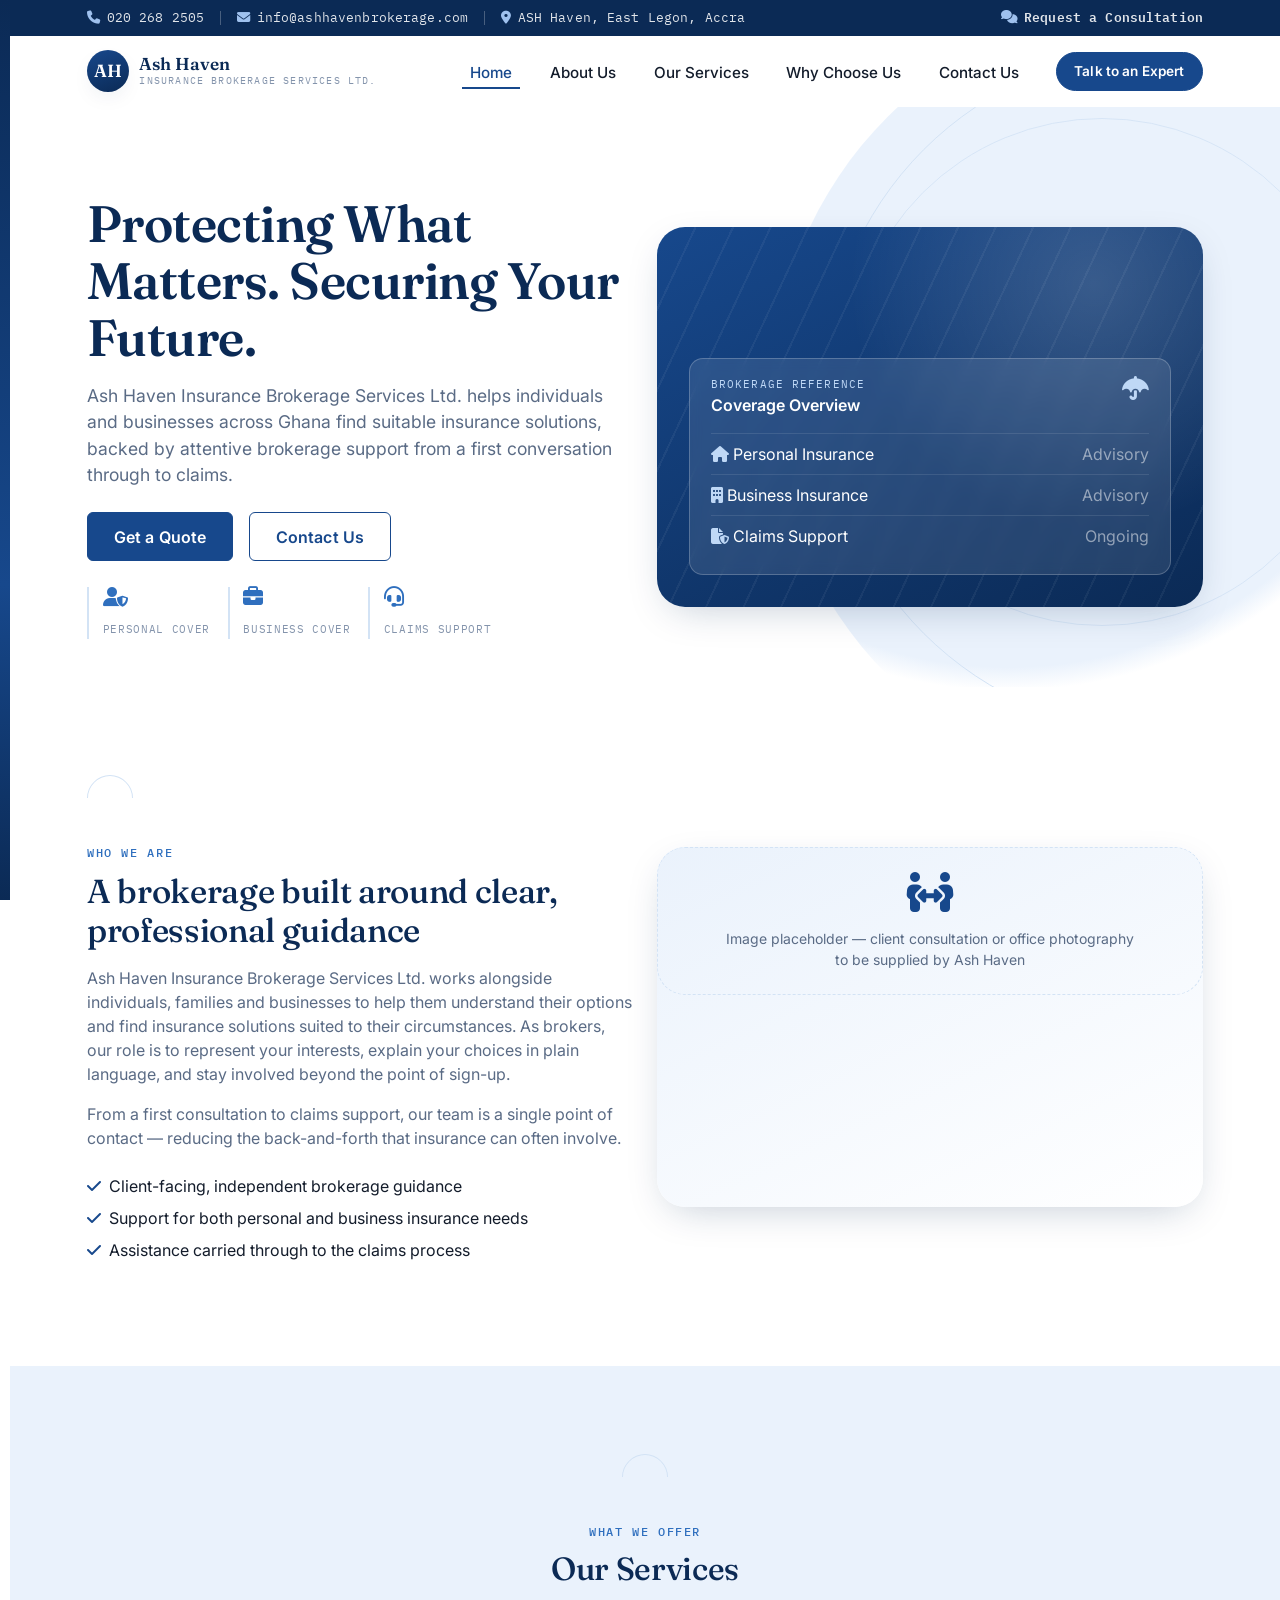
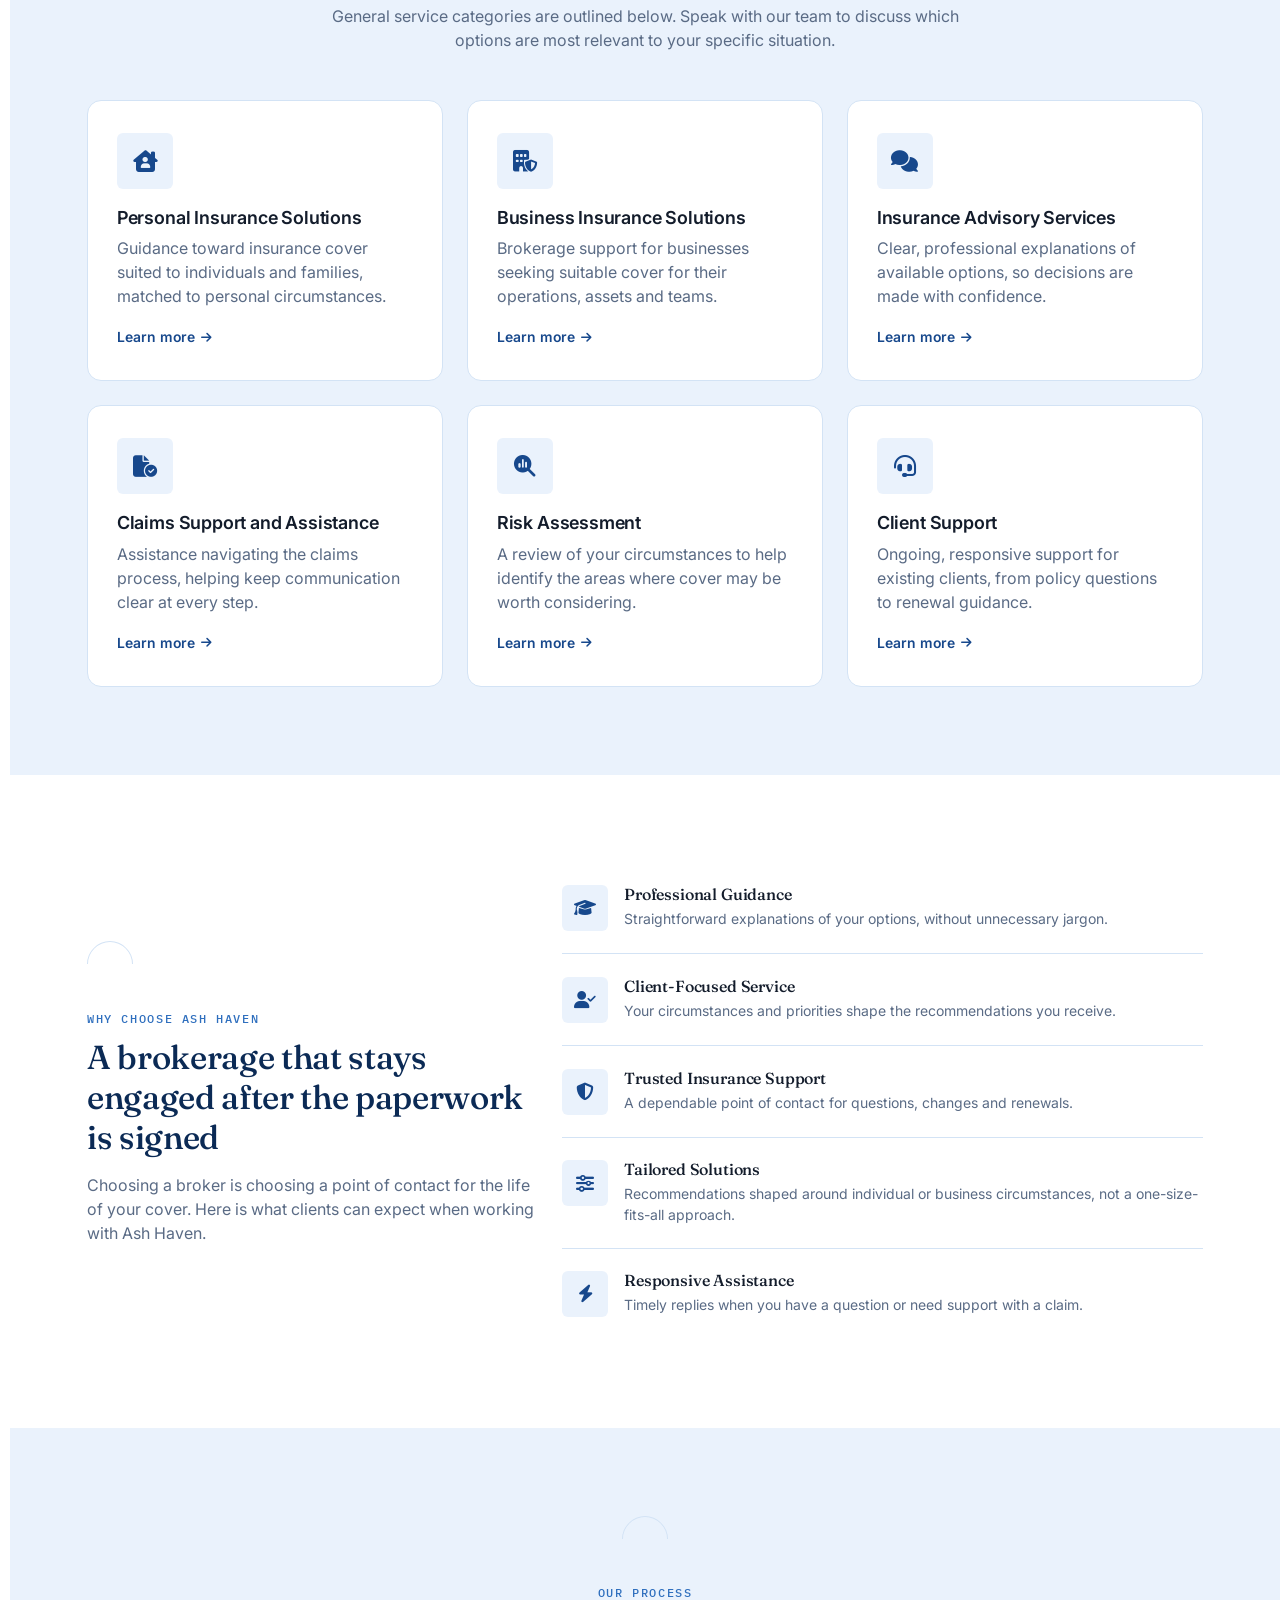
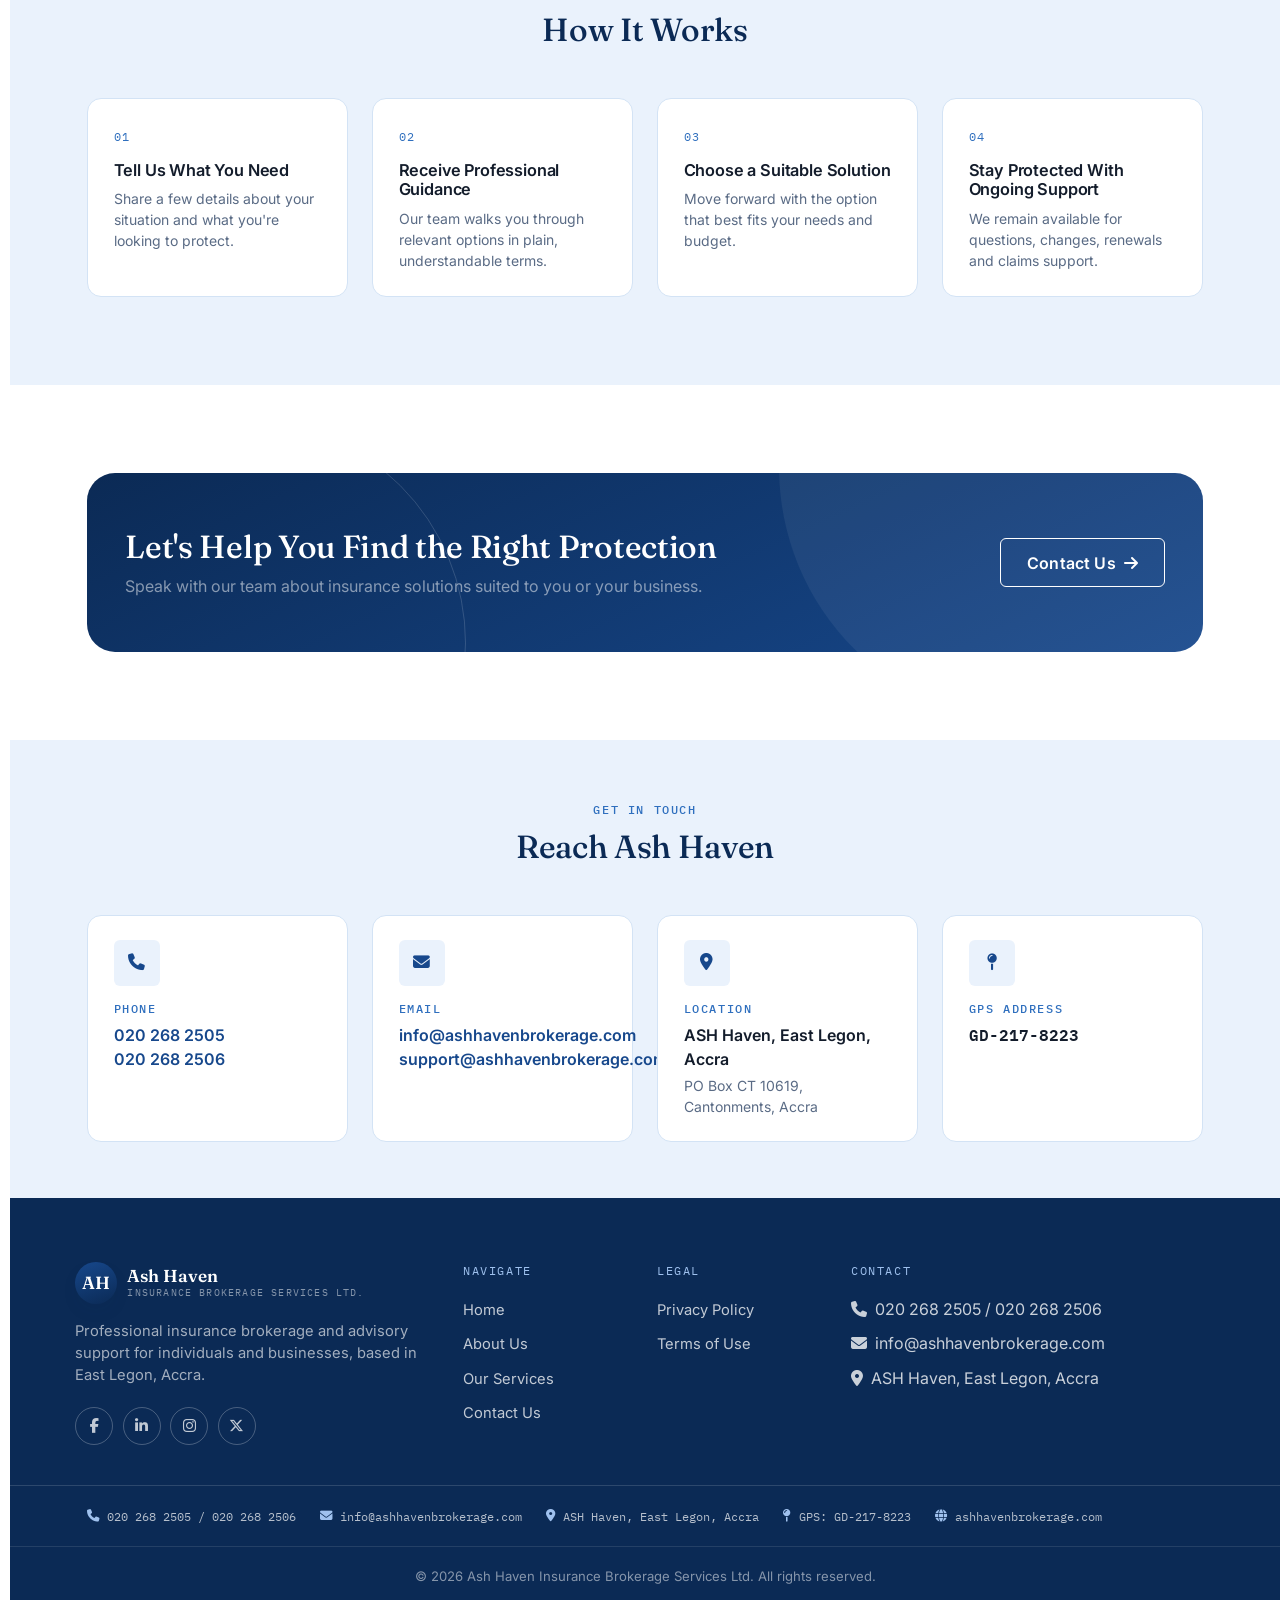
==== commit 6eee7a4c: "Update index.html" ====
--- a/index.html
+++ b/index.html
@@ -93,7 +93,6 @@
     <div class="container hero-content">
       <div class="row align-items-center gy-5">
         <div class="col-lg-6">
-          <span class="hero-badge"><span class="dot"></span>Insurance Brokerage &middot; East Legon, Accra</span>
           <h1>Protecting What Matters. Securing Your Future.</h1>
           <p class="hero-lead mt-3 mb-4">
             Ash Haven Insurance Brokerage Services Ltd. helps individuals and businesses
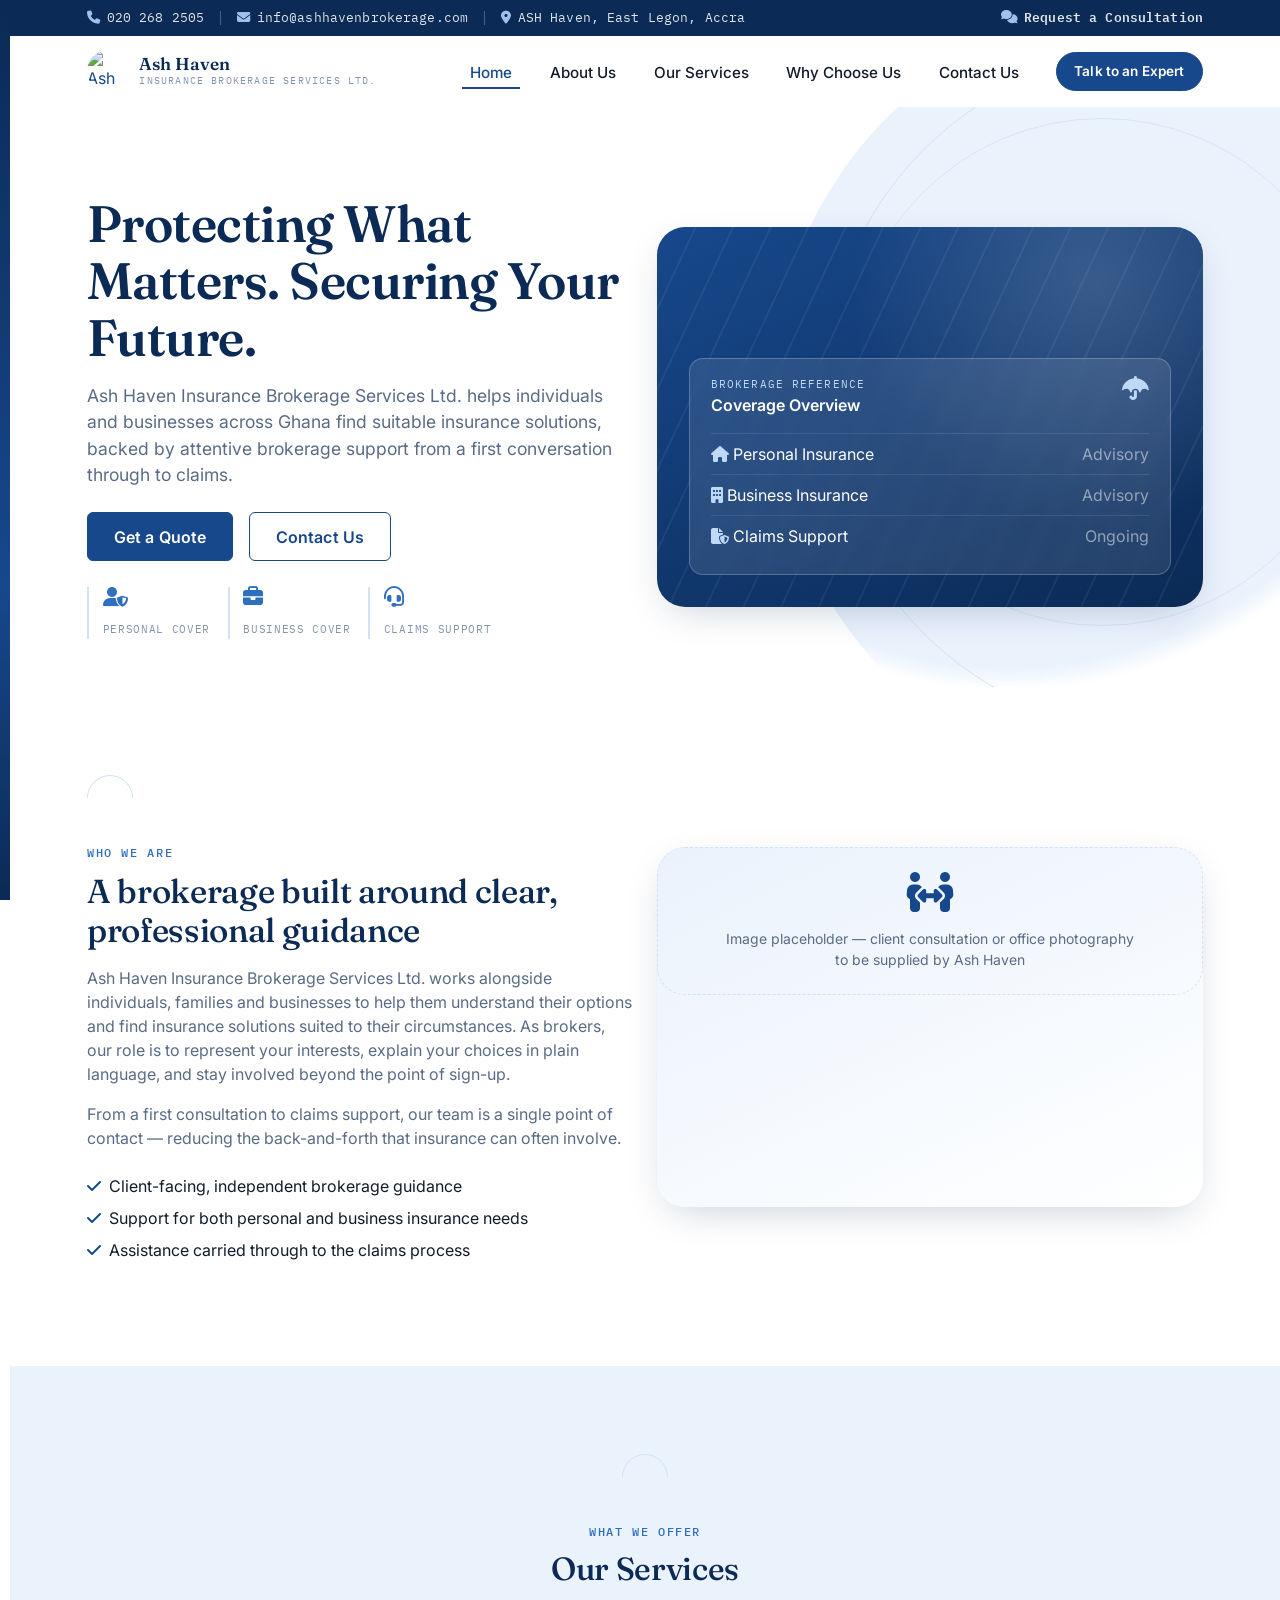
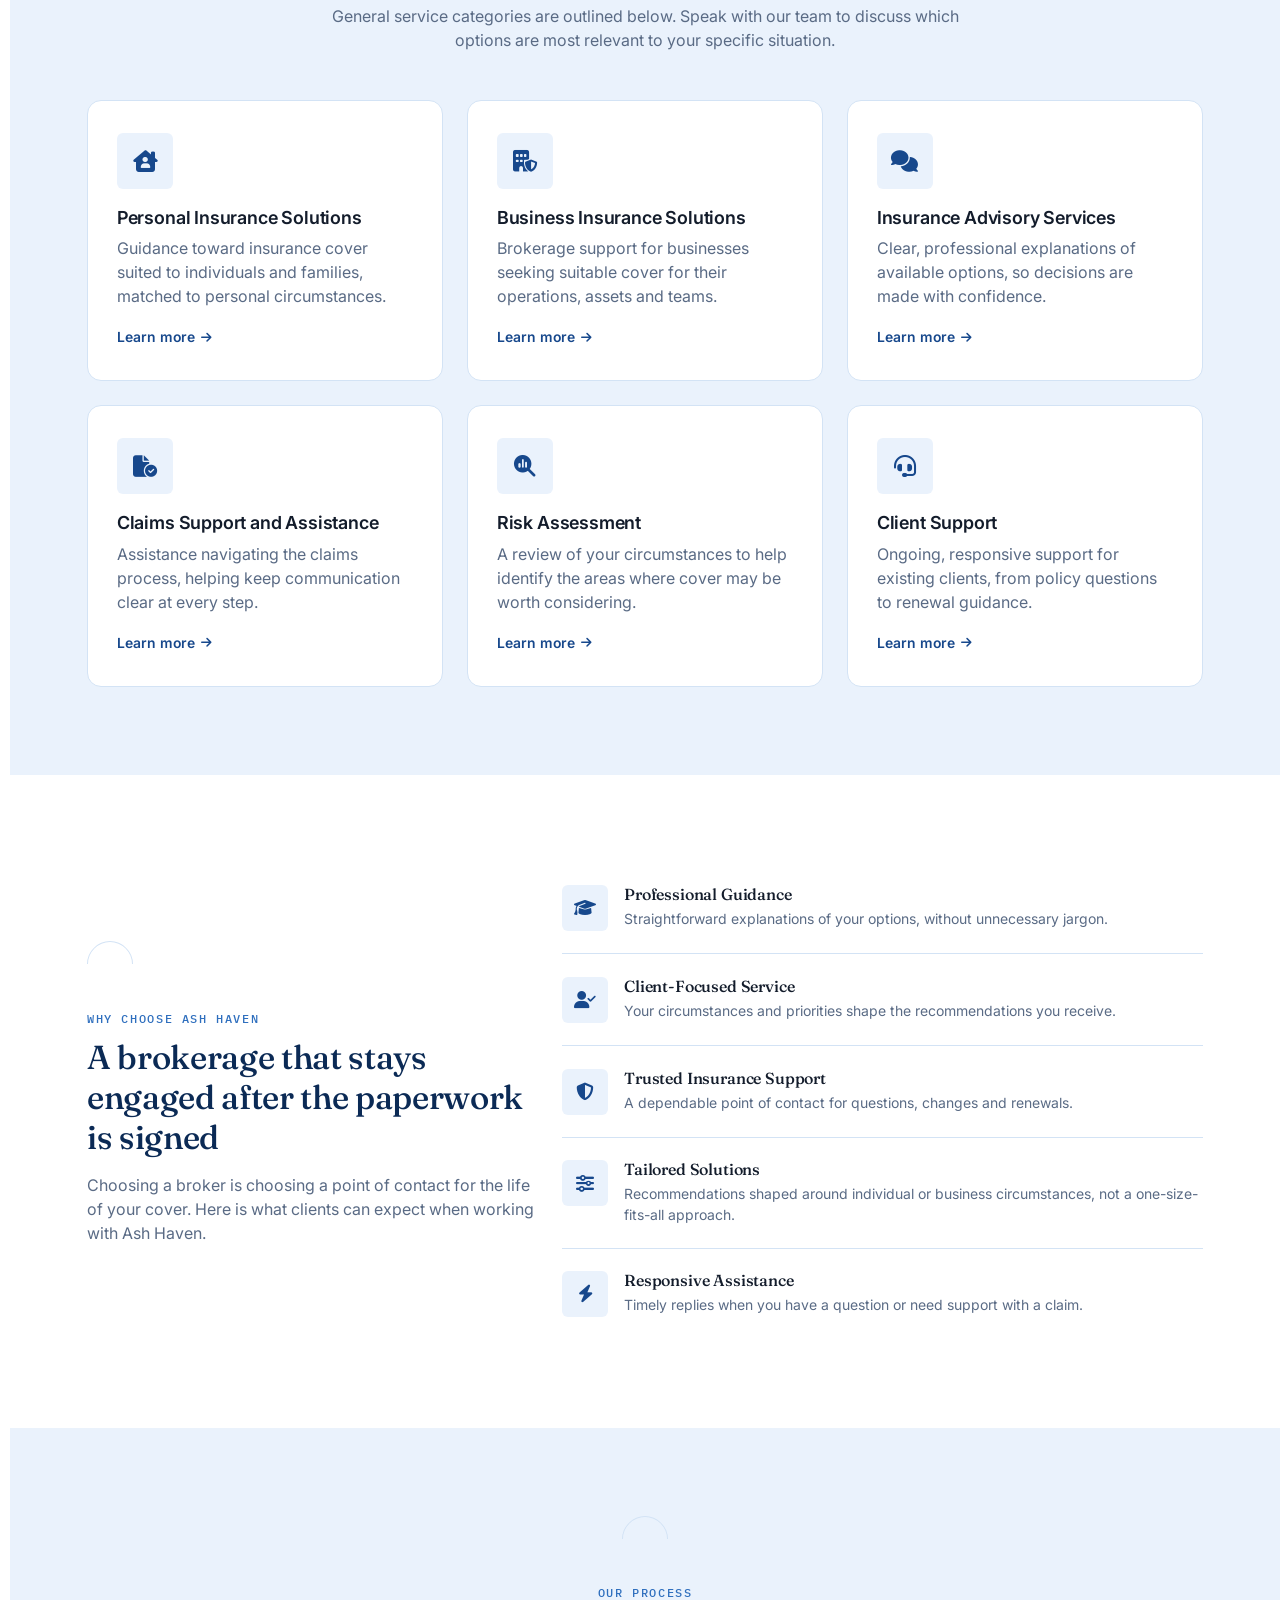
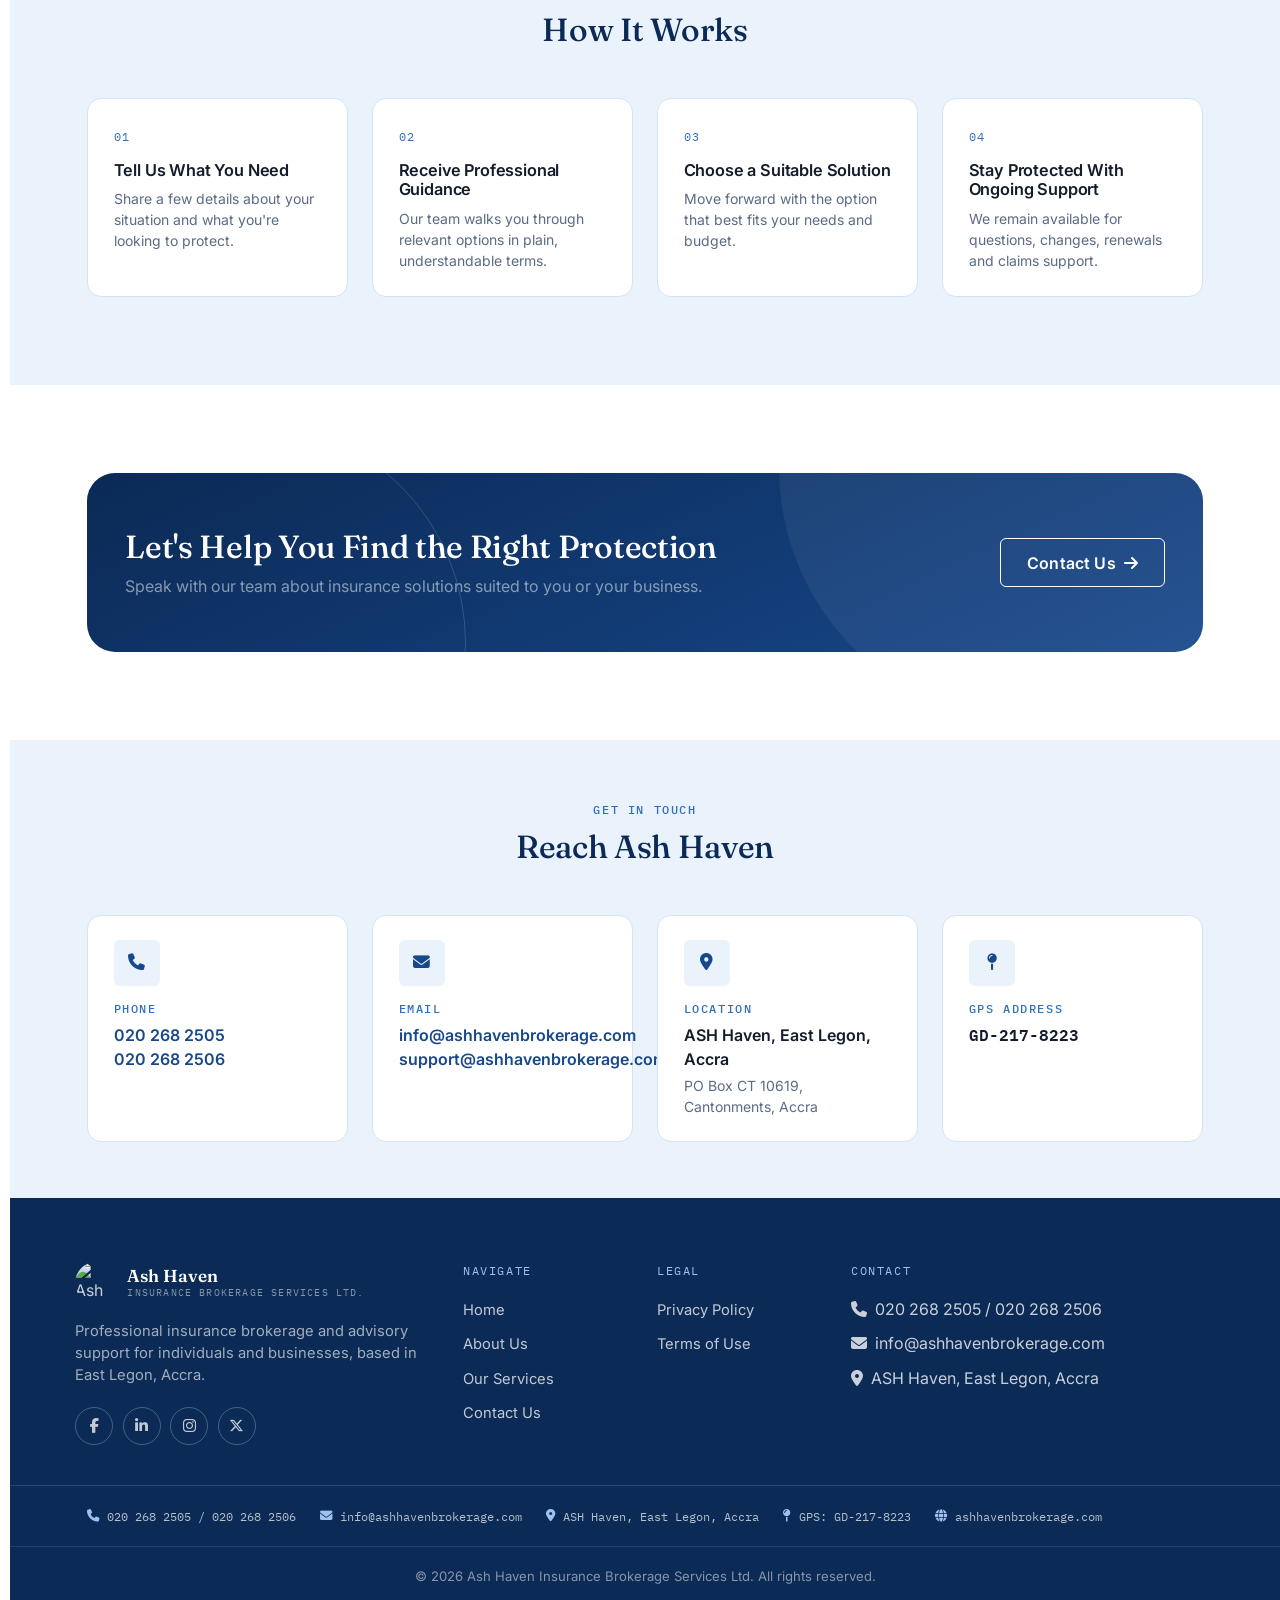
==== commit 601aab08: "Update index.html" ====
--- a/index.html
+++ b/index.html
@@ -59,7 +59,7 @@
   <nav class="navbar navbar-expand-lg main-nav sticky-top">
     <div class="container">
       <a class="navbar-brand-wrap text-decoration-none" href="index.html">
-        <span class="brand-mark">AH</span>
+        <img src="assets/images/brokerage.jpg" alt="Ash Haven logo" style="width:42px;height:42px;border-radius:50%;object-fit:cover;">
         <span>
           <span class="brand-name">Ash Haven</span>
           <span class="brand-sub">Insurance Brokerage Services Ltd.</span>
@@ -432,7 +432,7 @@
       <div class="row gy-4">
         <div class="col-lg-4 footer-brand">
           <div class="navbar-brand-wrap mb-3">
-            <span class="brand-mark">AH</span>
+            <img src="assets/images/brokerage.jpg" alt="Ash Haven logo" style="width:42px;height:42px;border-radius:50%;object-fit:cover;">
             <span>
               <span class="brand-name">Ash Haven</span>
               <span class="brand-sub">Insurance Brokerage Services Ltd.</span>
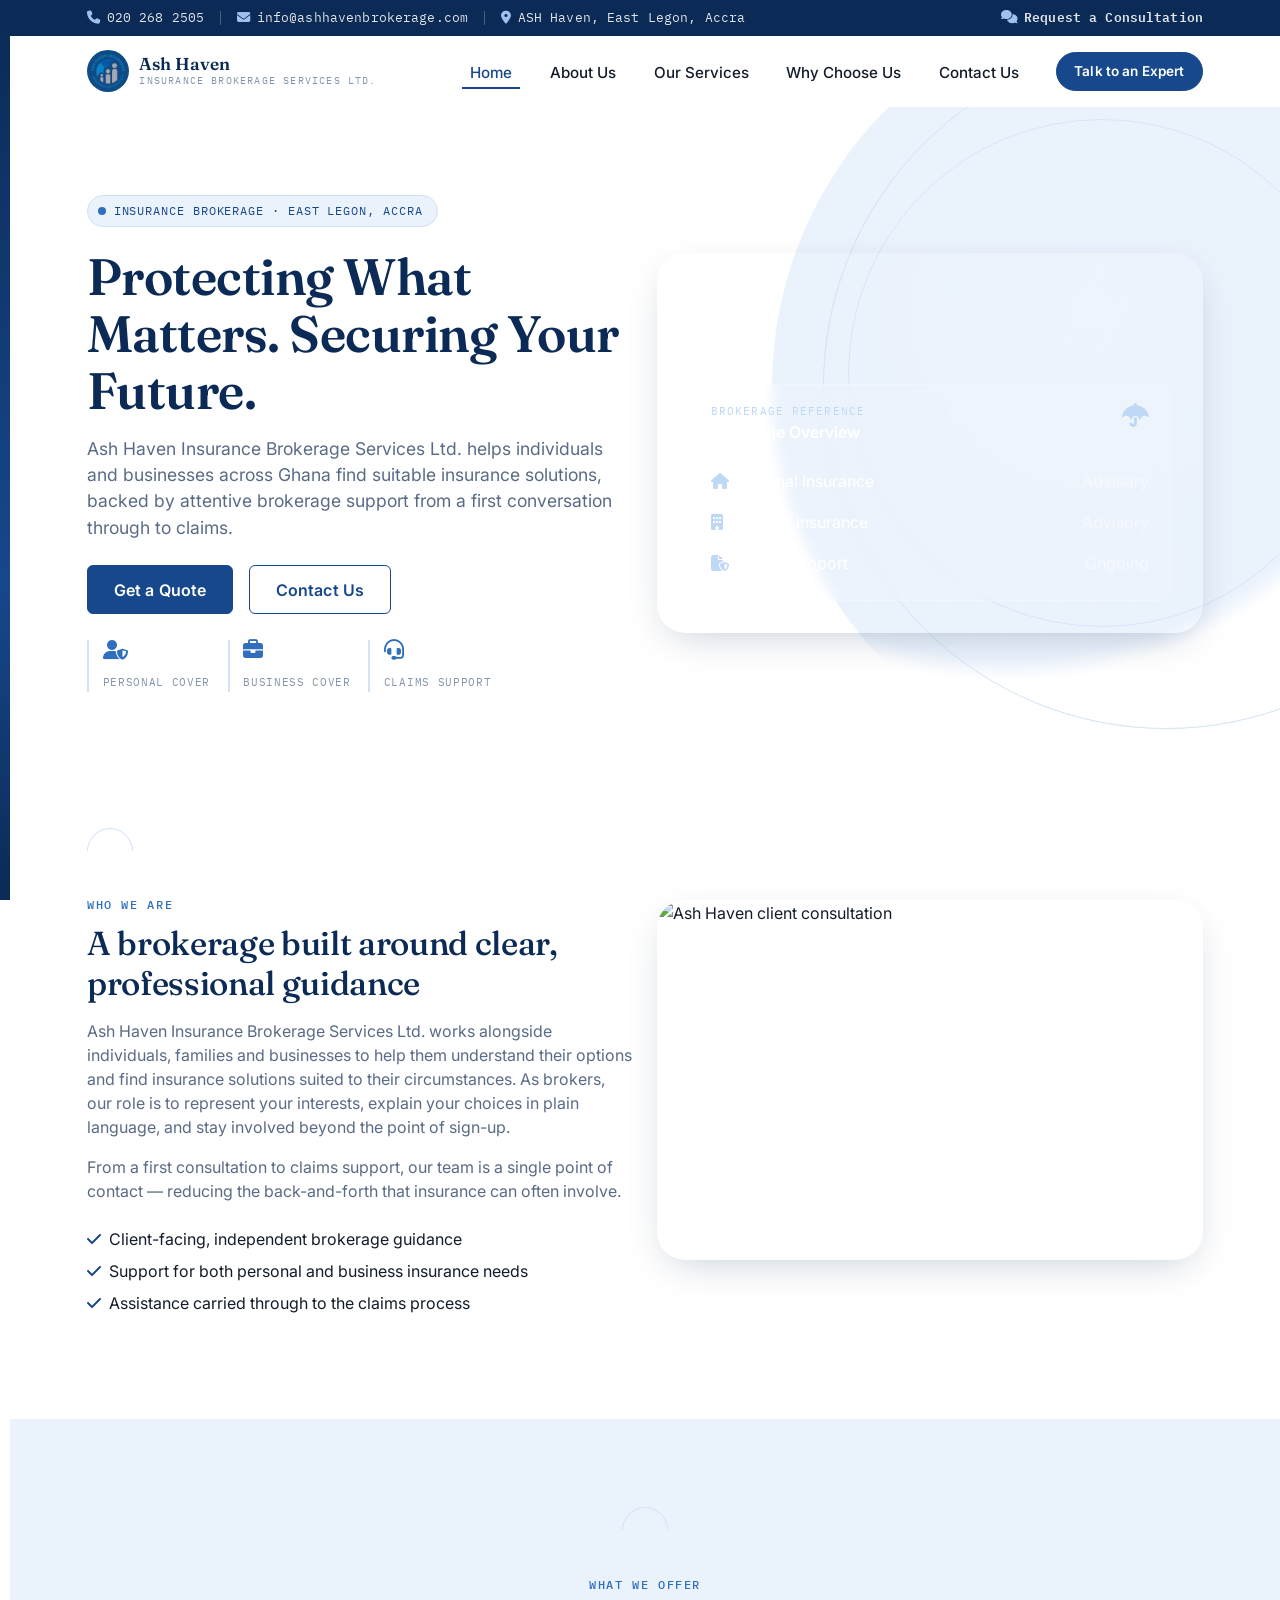
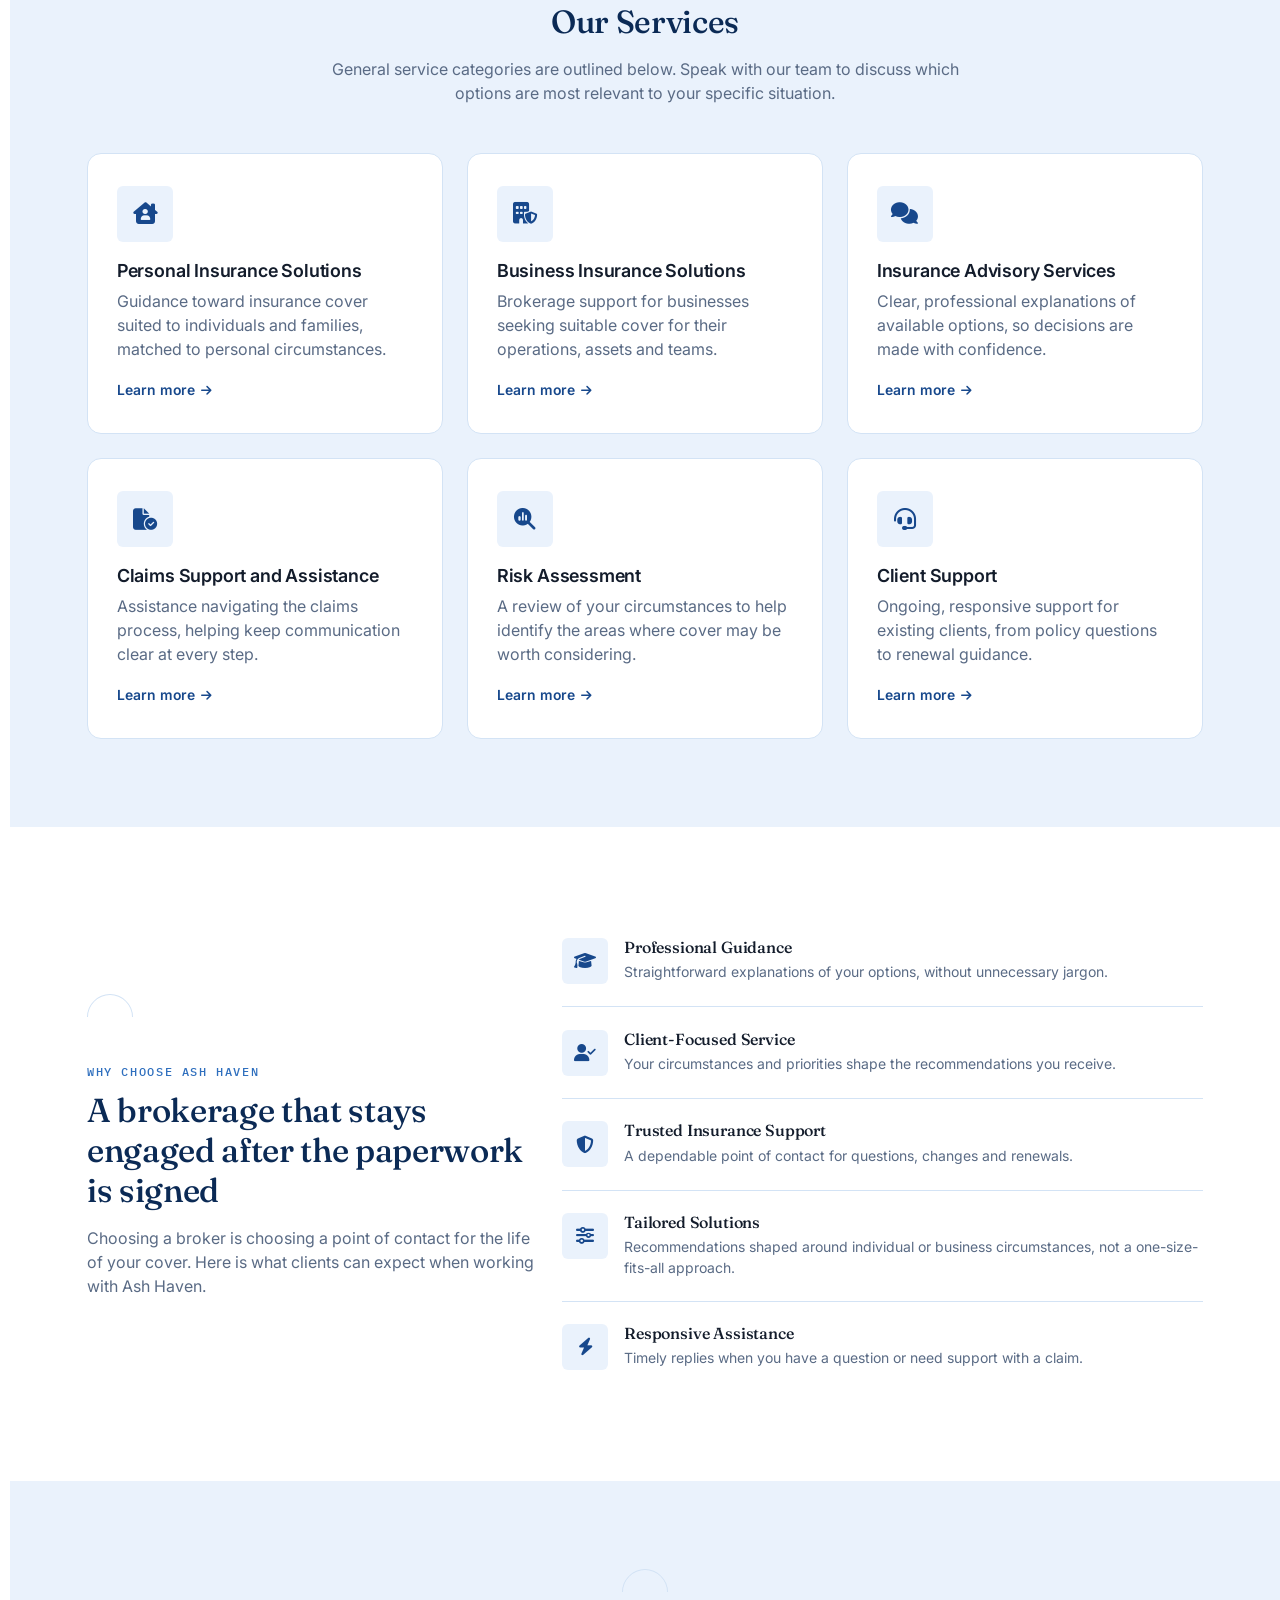
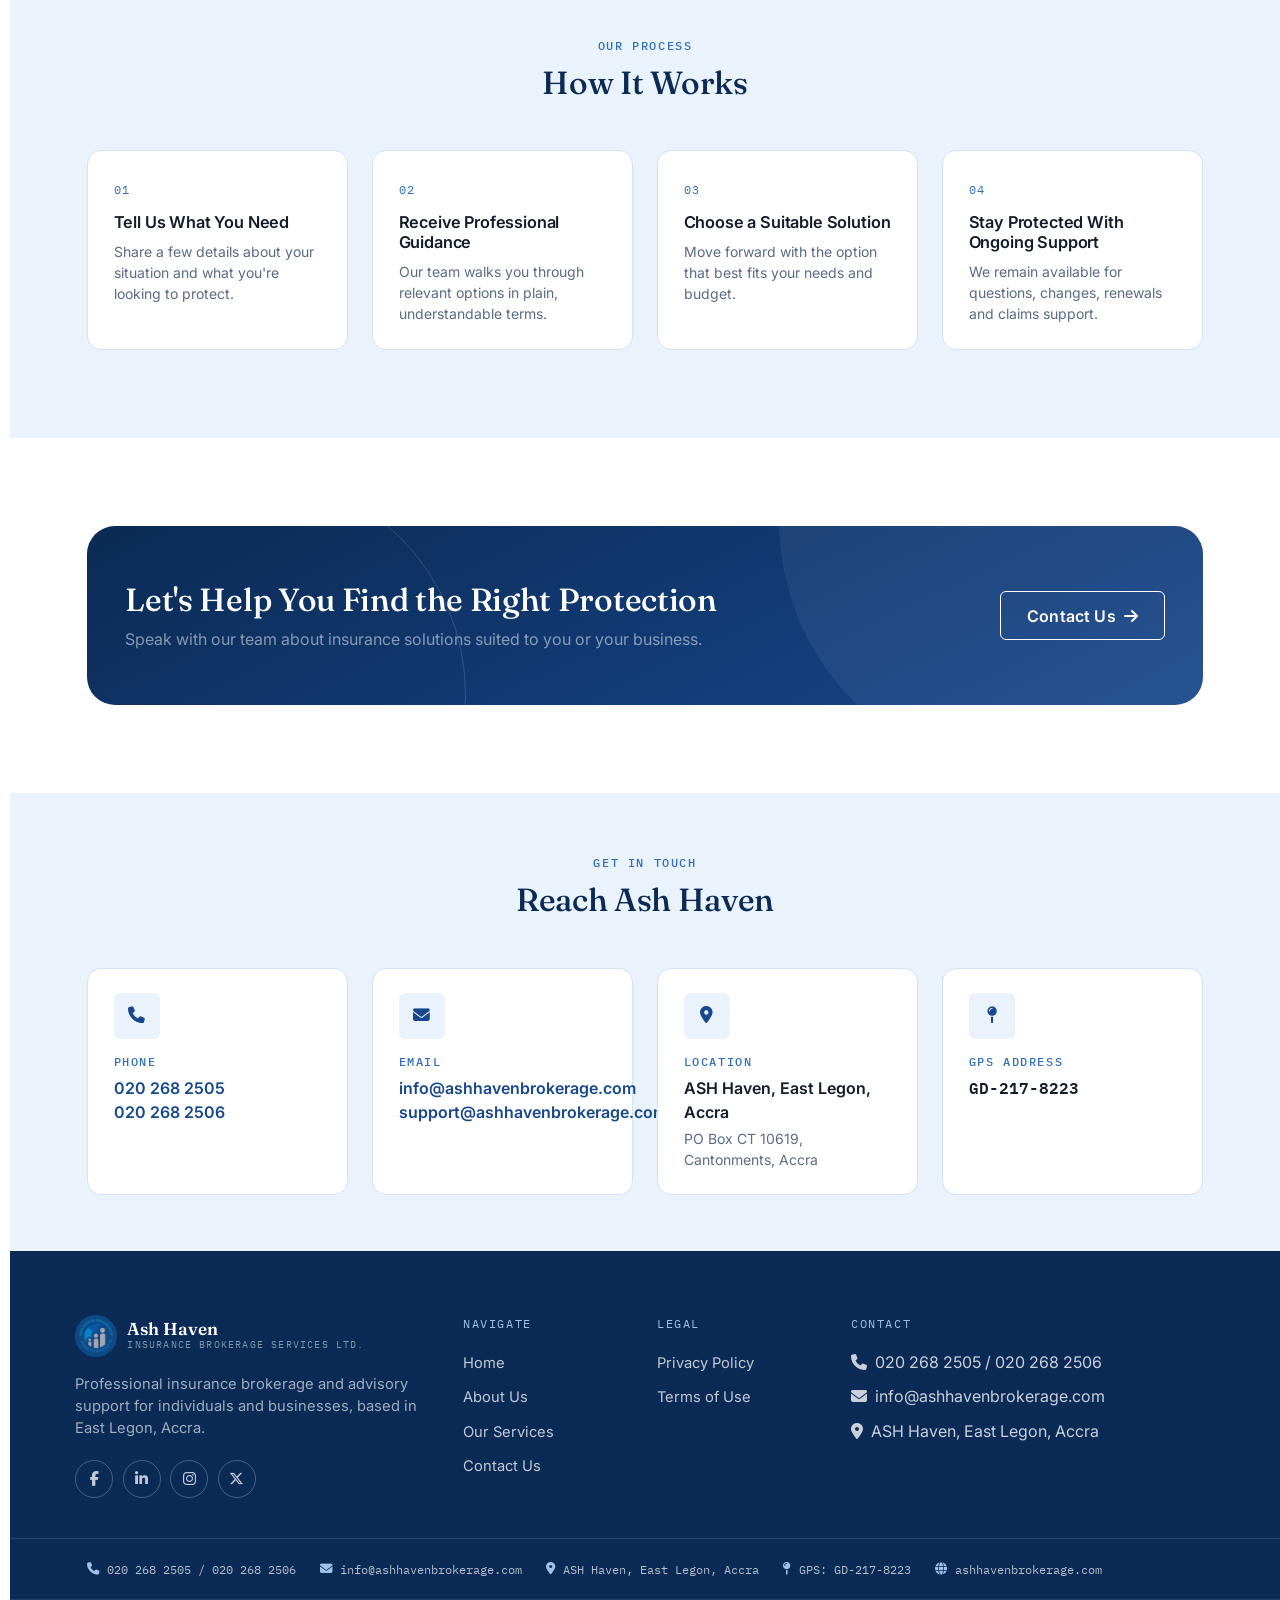
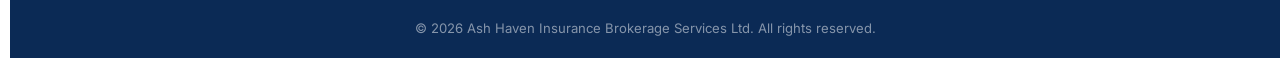
==== commit 45089e2c: "Add files via upload" ====
--- a/index.html
+++ b/index.html
@@ -59,6 +59,7 @@
   <nav class="navbar navbar-expand-lg main-nav sticky-top">
     <div class="container">
       <a class="navbar-brand-wrap text-decoration-none" href="index.html">
+        <!-- IMAGE: change "brokerage.jpg" below to your logo filename -->
         <img src="assets/images/brokerage.jpg" alt="Ash Haven logo" style="width:42px;height:42px;border-radius:50%;object-fit:cover;">
         <span>
           <span class="brand-name">Ash Haven</span>
@@ -93,6 +94,7 @@
     <div class="container hero-content">
       <div class="row align-items-center gy-5">
         <div class="col-lg-6">
+          <span class="hero-badge"><span class="dot"></span>Insurance Brokerage &middot; East Legon, Accra</span>
           <h1>Protecting What Matters. Securing Your Future.</h1>
           <p class="hero-lead mt-3 mb-4">
             Ash Haven Insurance Brokerage Services Ltd. helps individuals and businesses
@@ -121,8 +123,8 @@
         </div>
 
         <div class="col-lg-6">
-          <!-- Replace with official brand photography before launch -->
-          <div class="hero-visual">
+          <!-- IMAGE: change "hero-image.jpg" below to your hero photo's filename -->
+          <div class="hero-visual" style="background-image:url('assets/images/hero-image.jpg'); background-size:cover; background-position:center;">
             <div class="hero-visual-card">
               <div class="d-flex justify-content-between align-items-start mb-3">
                 <div>
@@ -177,12 +179,9 @@
           </ul>
         </div>
         <div class="col-lg-6 reveal reveal-delay-1">
-          <div class="rounded-lg shadow-soft overflow-hidden position-relative" style="min-height:360px; background: linear-gradient(155deg, var(--blue-pale), var(--white));">
-            <!-- Placeholder for a professional photograph (advisor with client, or office setting). Replace src path once official photography is available. -->
-            <div class="d-flex flex-column align-items-center justify-content-center h-100 text-center p-4" style="border: 1.5px dashed var(--blue-hairline); border-radius: var(--radius-lg);">
-              <i class="fa-solid fa-people-arrows fs-1 text-brand mb-3"></i>
-              <p class="text-slate mb-0 small">Image placeholder — client consultation or office photography<br>to be supplied by Ash Haven</p>
-            </div>
+          <div class="rounded-lg shadow-soft overflow-hidden position-relative" style="min-height:360px;">
+            <!-- IMAGE: change "office.jpg" below to your consultation/office photo's filename -->
+            <img src="assets/images/office.jpg" alt="Ash Haven client consultation" class="w-100 h-100" style="object-fit:cover;">
           </div>
         </div>
       </div>
@@ -432,6 +431,7 @@
       <div class="row gy-4">
         <div class="col-lg-4 footer-brand">
           <div class="navbar-brand-wrap mb-3">
+            <!-- IMAGE: change "brokerage.jpg" below to your logo filename -->
             <img src="assets/images/brokerage.jpg" alt="Ash Haven logo" style="width:42px;height:42px;border-radius:50%;object-fit:cover;">
             <span>
               <span class="brand-name">Ash Haven</span>
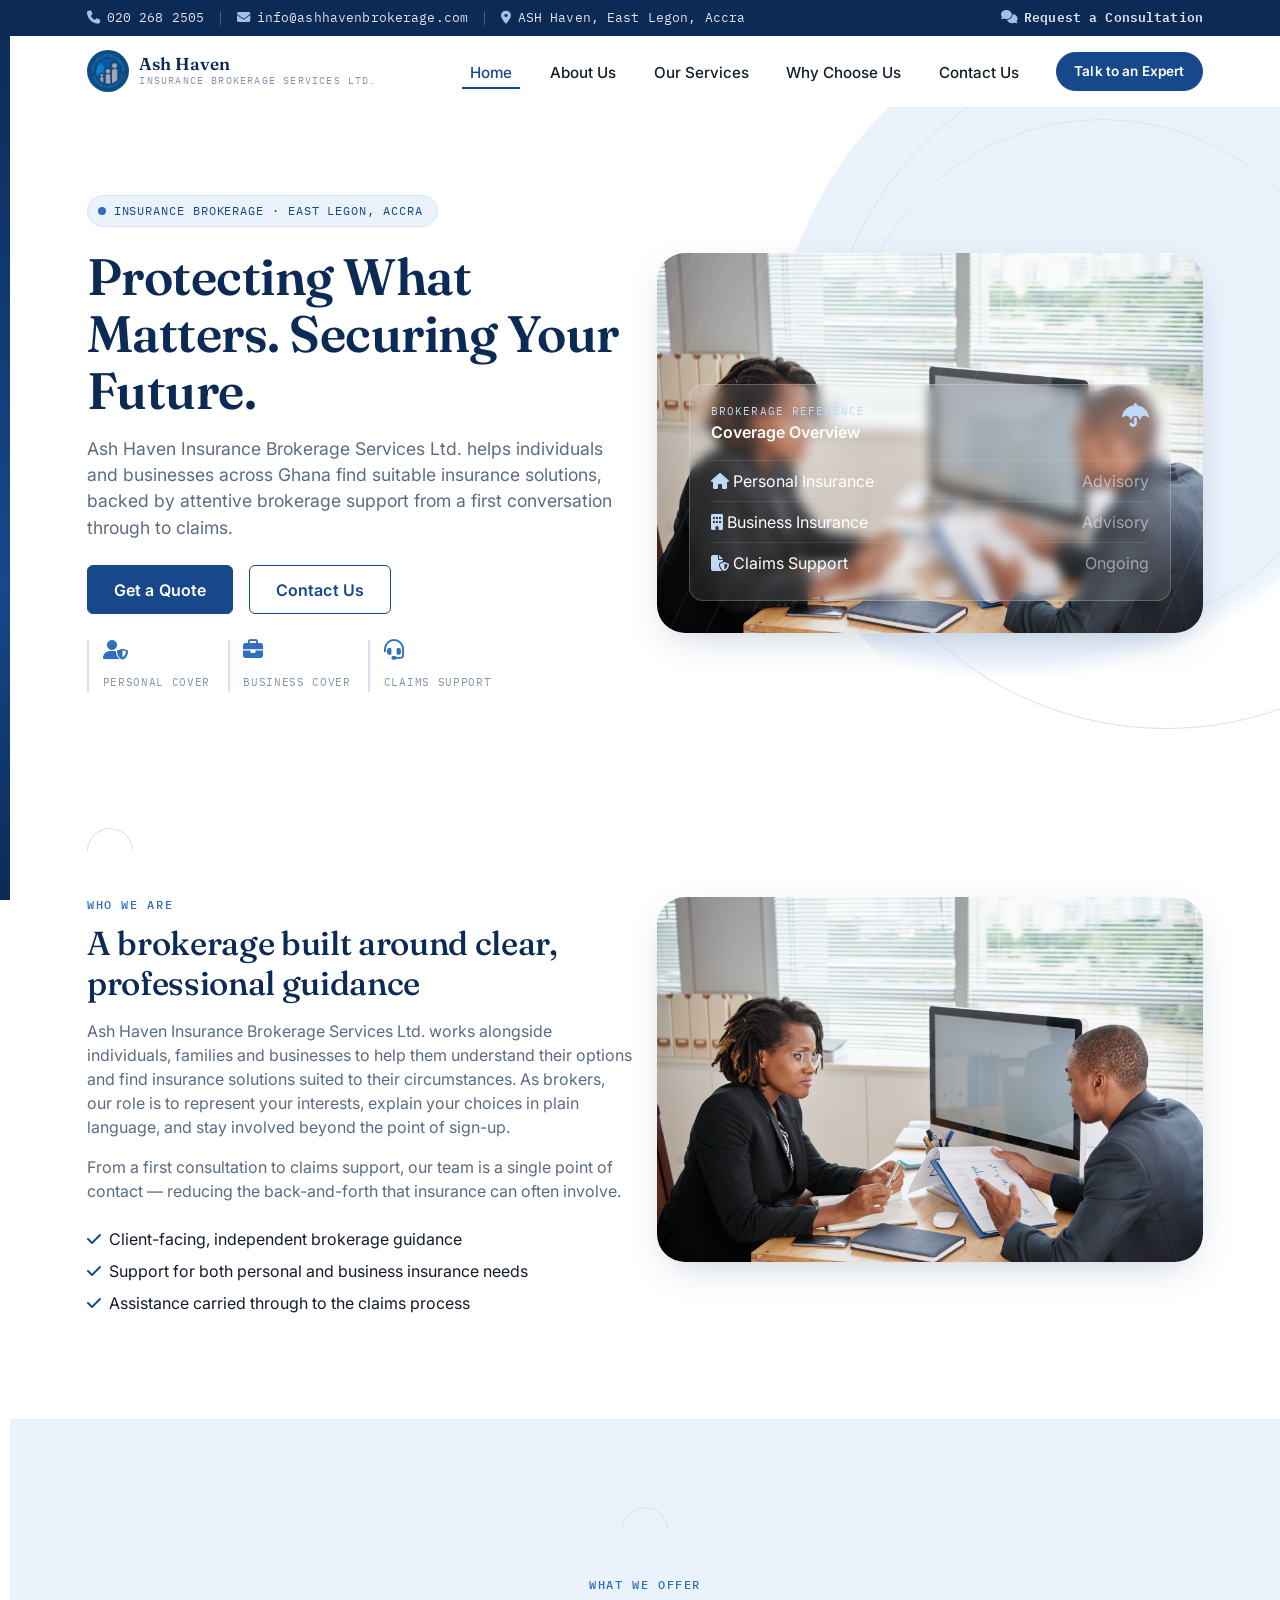
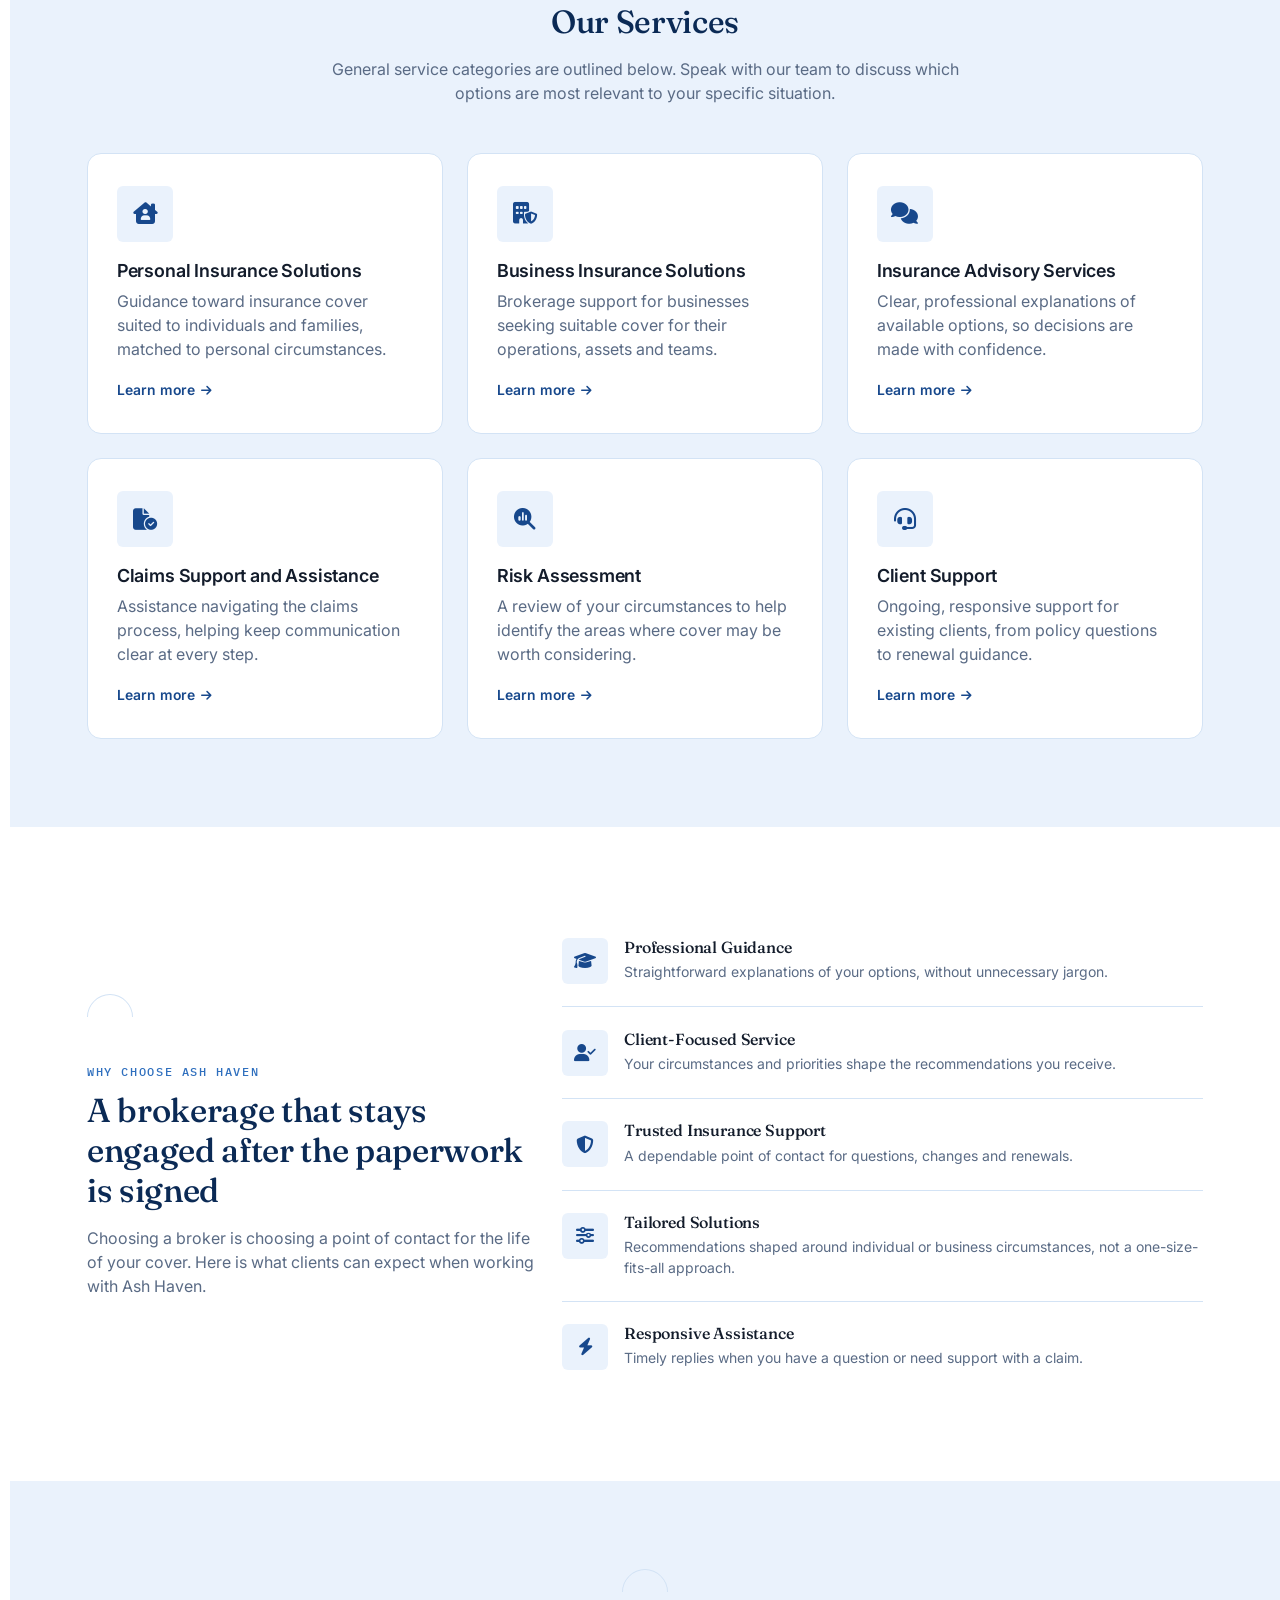
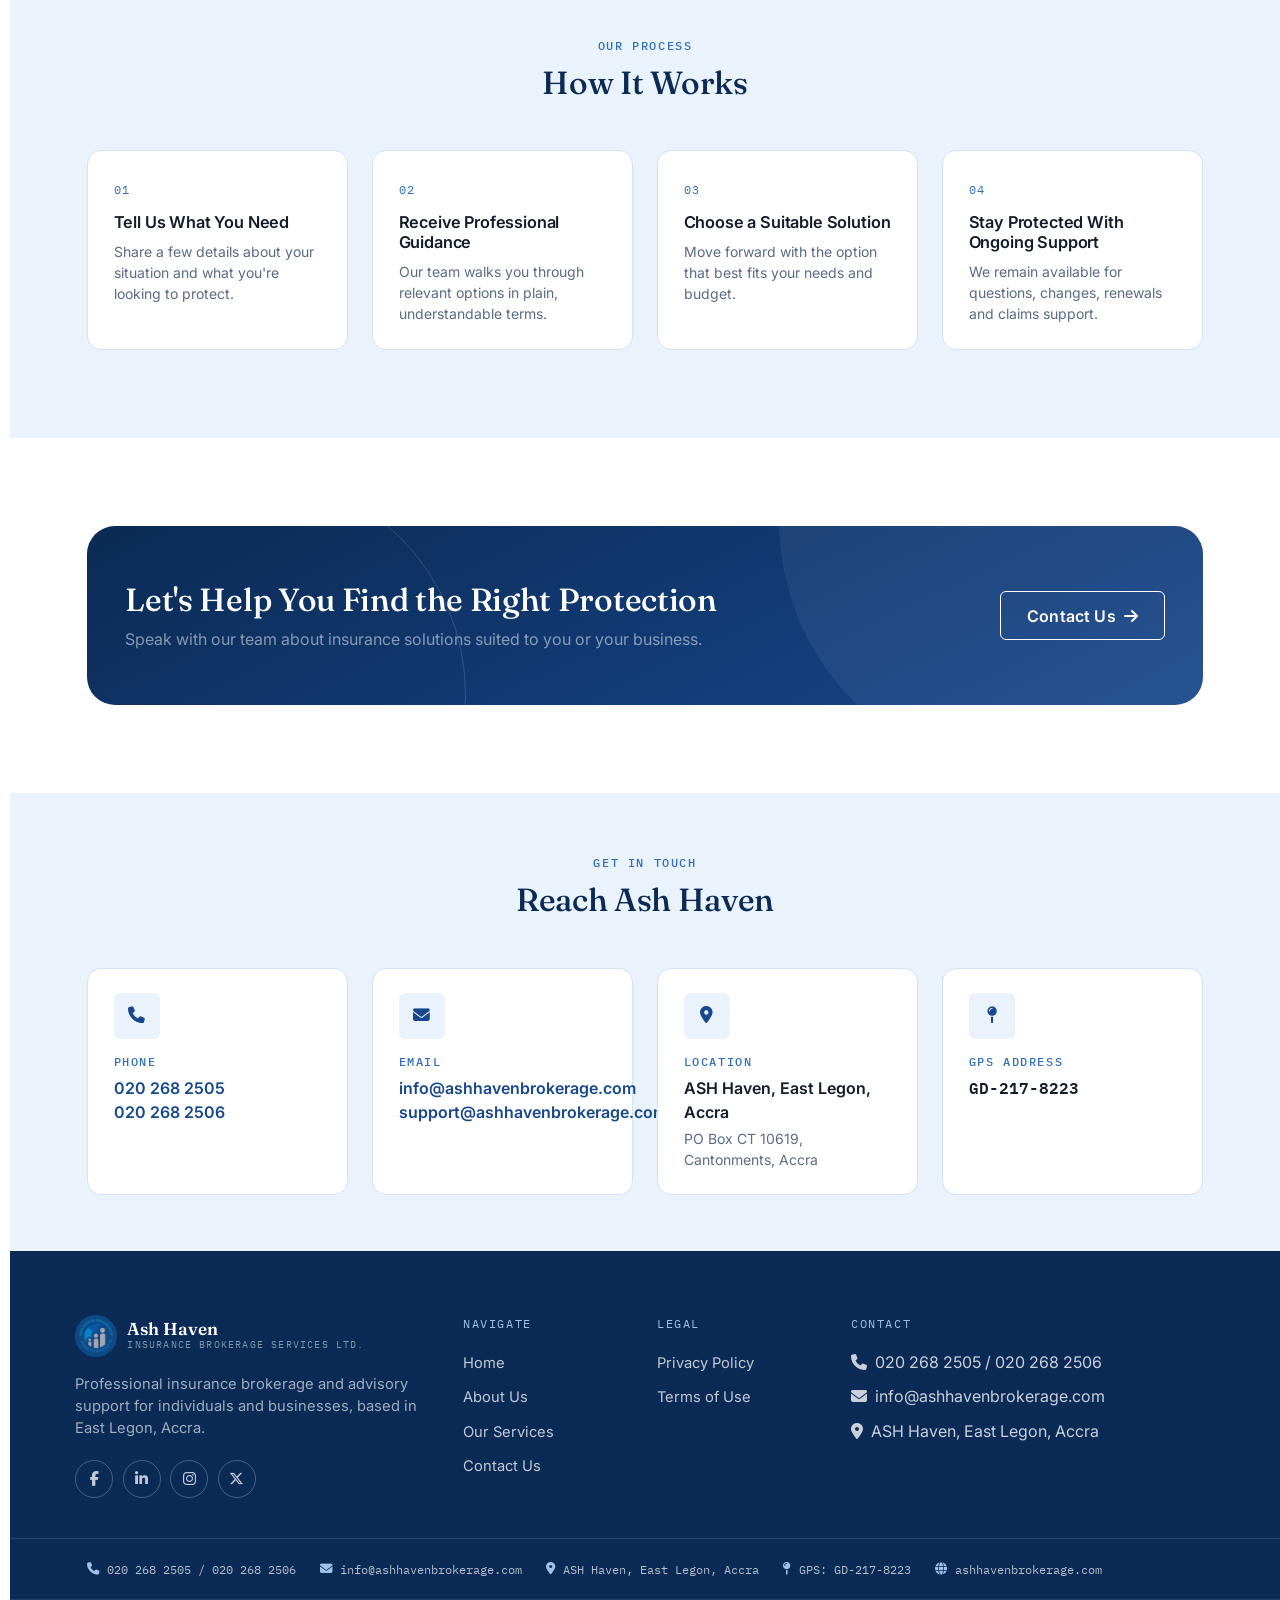
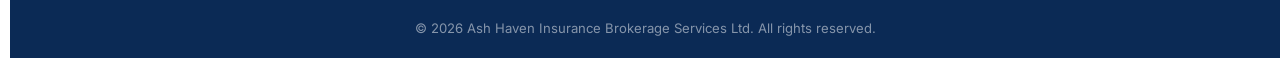
==== commit c6115fb7: "Update hero and consultation images in index.html" ====
--- a/index.html
+++ b/index.html
@@ -124,7 +124,7 @@
 
         <div class="col-lg-6">
           <!-- IMAGE: change "hero-image.jpg" below to your hero photo's filename -->
-          <div class="hero-visual" style="background-image:url('assets/images/hero-image.jpg'); background-size:cover; background-position:center;">
+          <div class="hero-visual" style="background-image:url('assets/images/consult.jpg'); background-size:cover; background-position:center;">
             <div class="hero-visual-card">
               <div class="d-flex justify-content-between align-items-start mb-3">
                 <div>
@@ -181,7 +181,7 @@
         <div class="col-lg-6 reveal reveal-delay-1">
           <div class="rounded-lg shadow-soft overflow-hidden position-relative" style="min-height:360px;">
             <!-- IMAGE: change "office.jpg" below to your consultation/office photo's filename -->
-            <img src="assets/images/office.jpg" alt="Ash Haven client consultation" class="w-100 h-100" style="object-fit:cover;">
+            <img src="assets/images/consult.jpg" alt="Ash Haven client consultation" class="w-100 h-100" style="object-fit:cover;">
           </div>
         </div>
       </div>
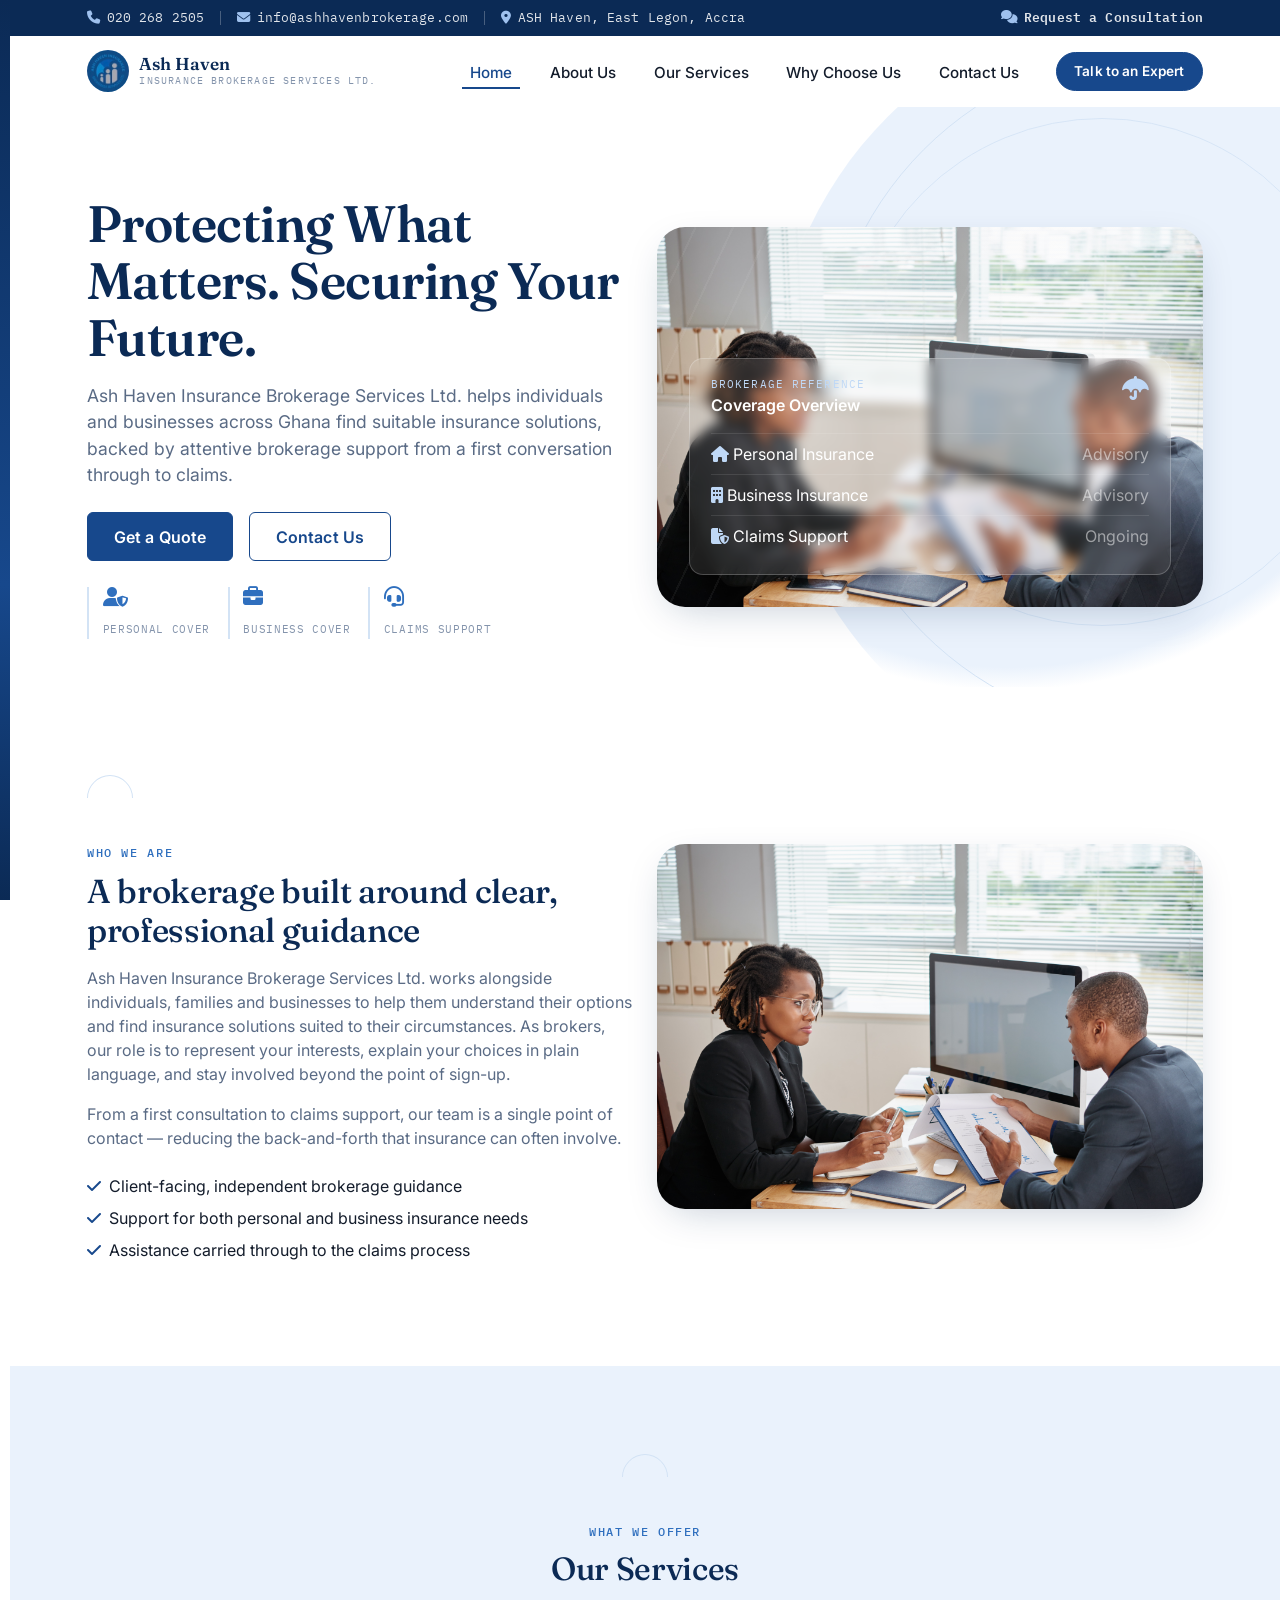
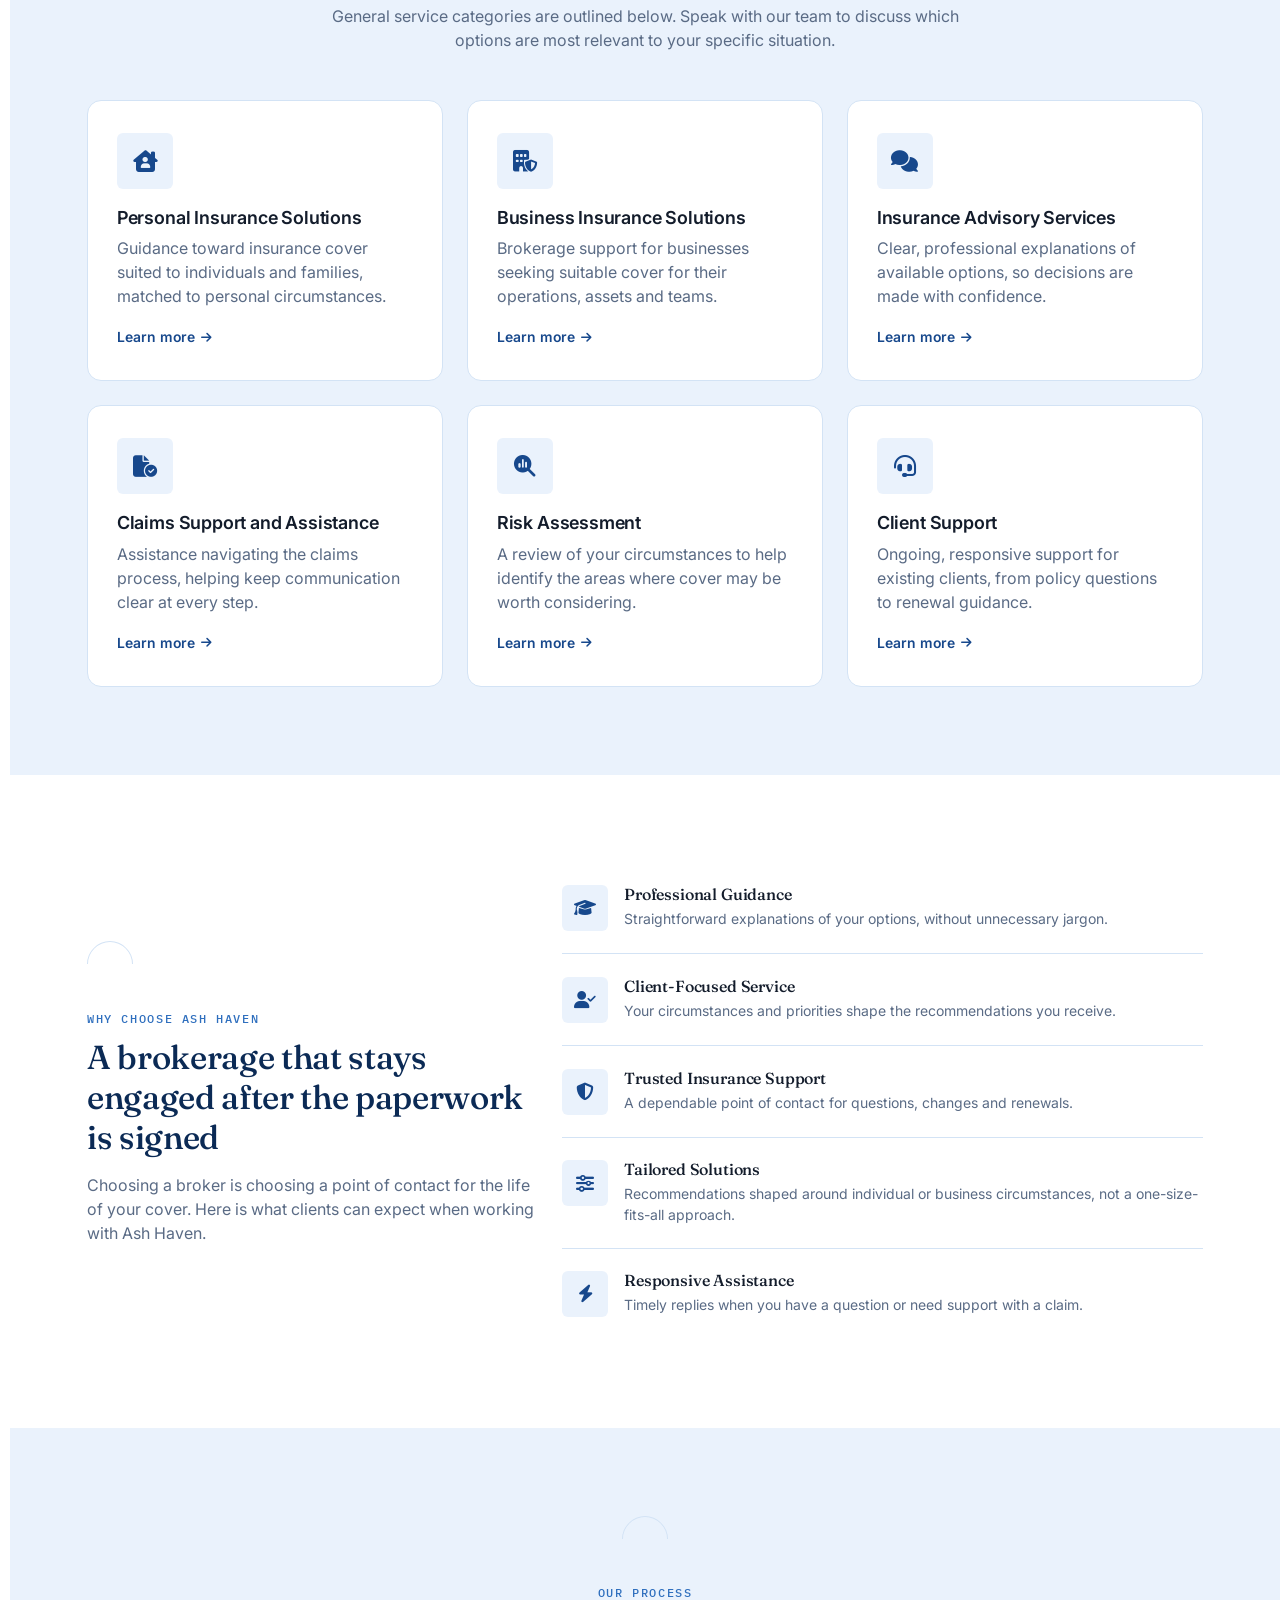
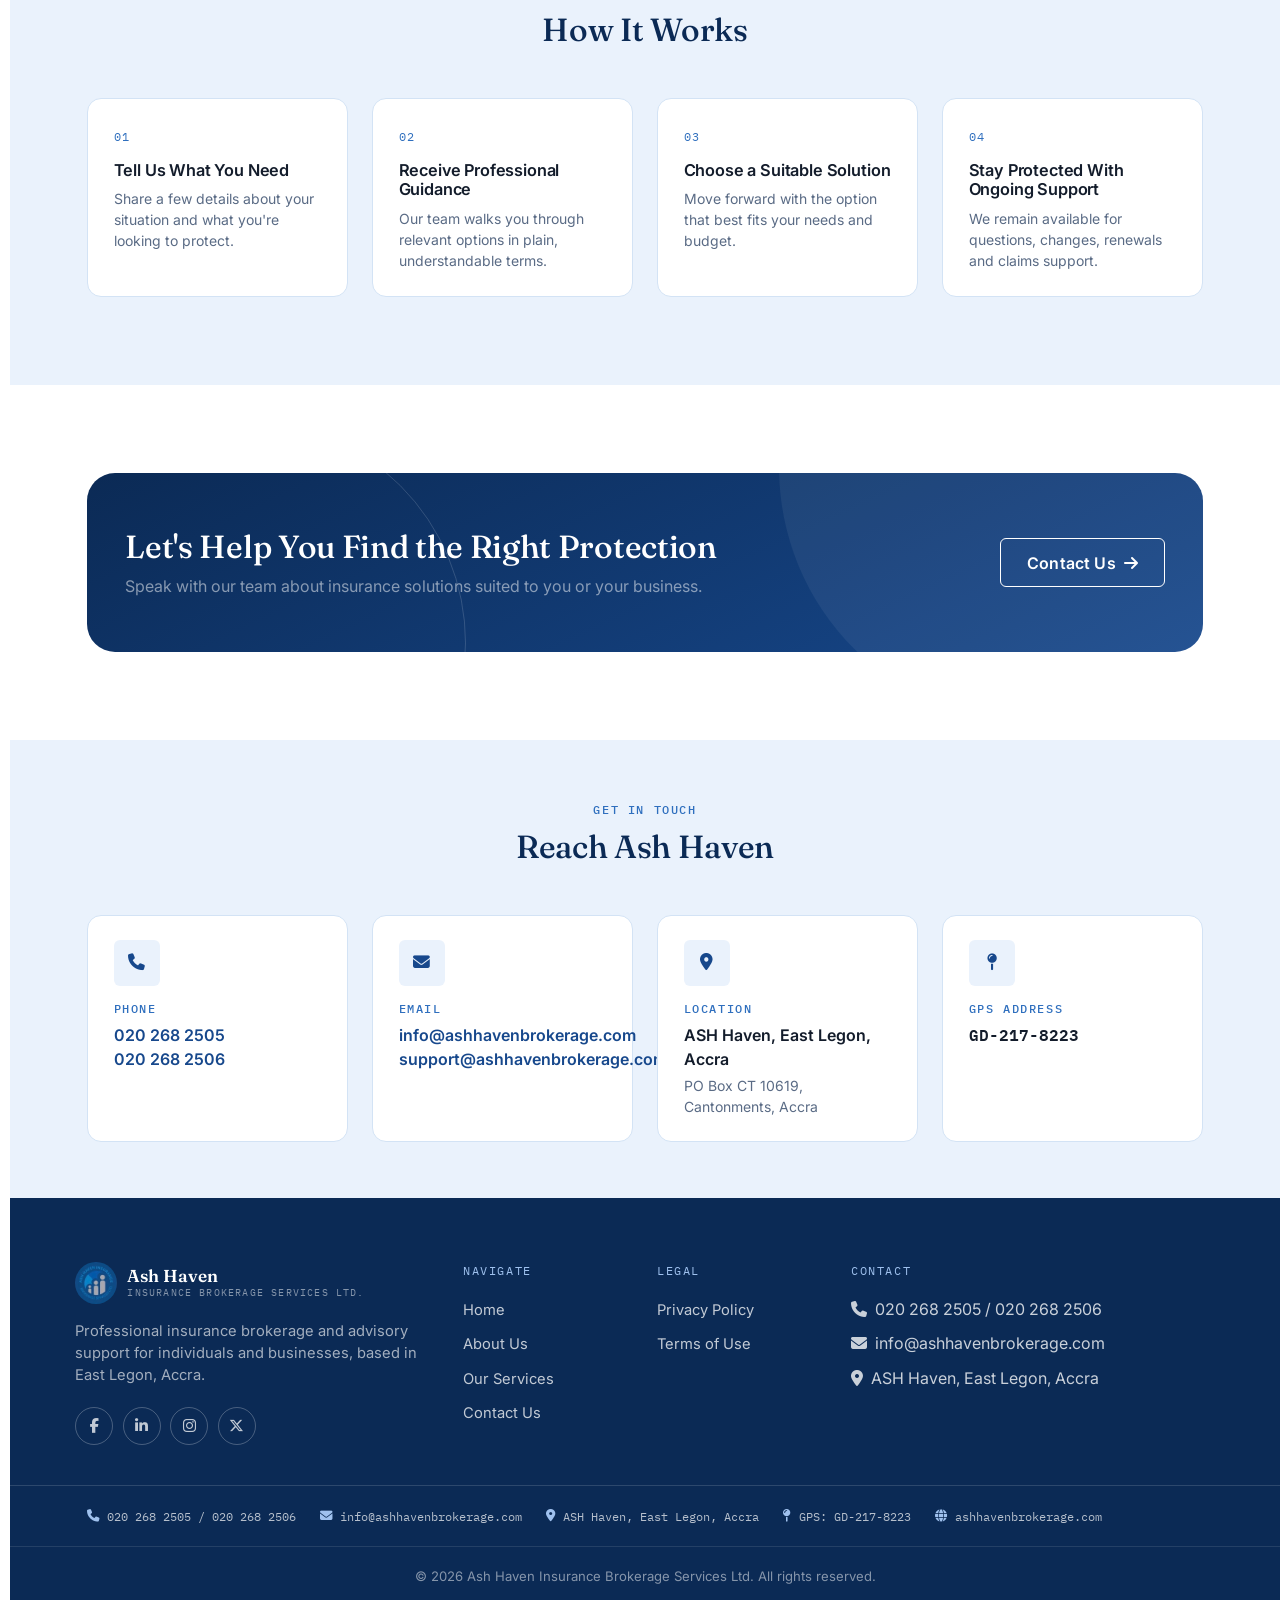
==== commit a0f08683: "Update index.html" ====
--- a/index.html
+++ b/index.html
@@ -94,7 +94,6 @@
     <div class="container hero-content">
       <div class="row align-items-center gy-5">
         <div class="col-lg-6">
-          <span class="hero-badge"><span class="dot"></span>Insurance Brokerage &middot; East Legon, Accra</span>
           <h1>Protecting What Matters. Securing Your Future.</h1>
           <p class="hero-lead mt-3 mb-4">
             Ash Haven Insurance Brokerage Services Ltd. helps individuals and businesses
